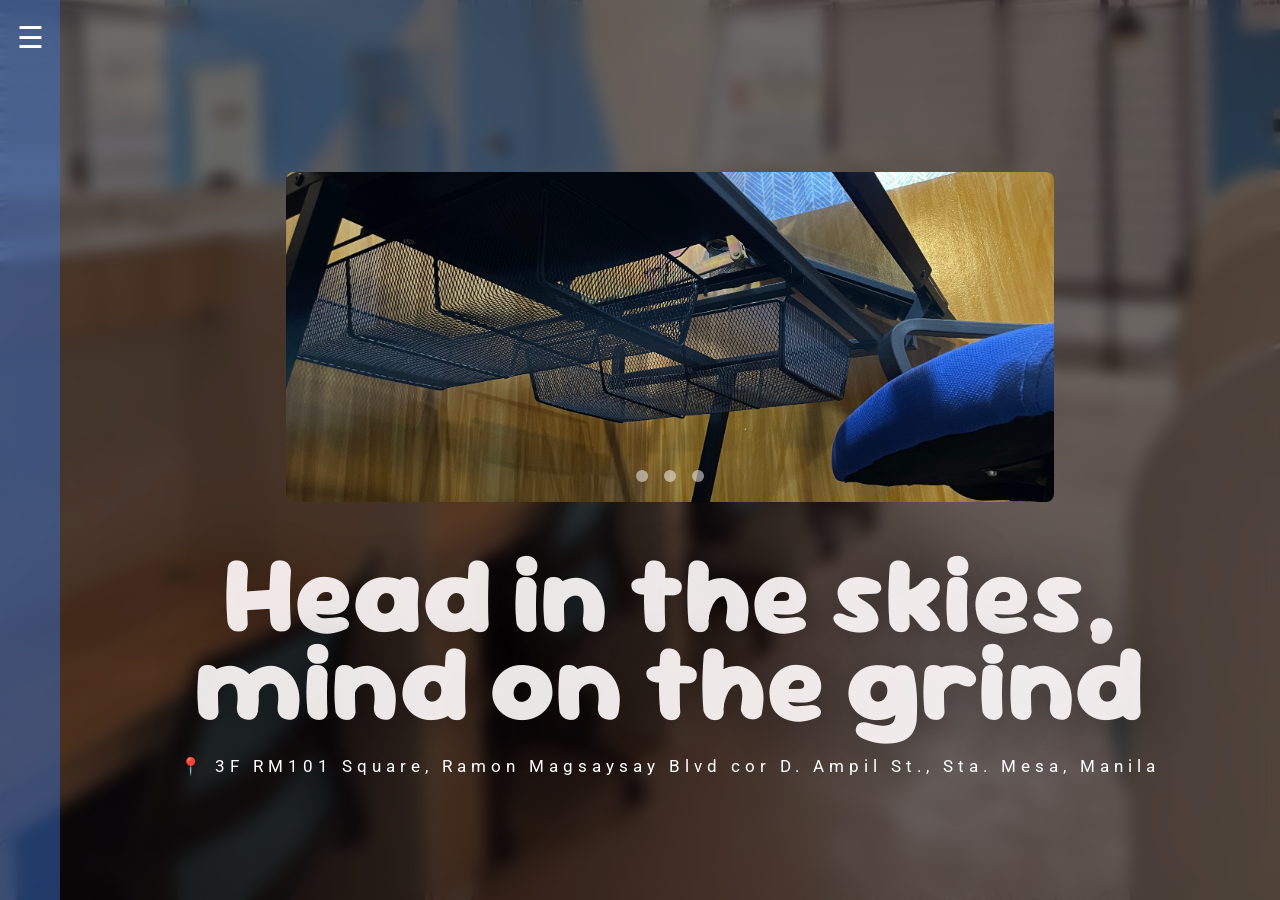
==== index.html @ 89cd2a07 "homepage update 1.0.1" ====
<!DOCTYPE html>
<html lang="en">
<head>
    <meta name="viewport" content="width=device-width, initial-scale=1.0">
    <meta charset="UTF-8">
    <title>Skydy Study Hub</title>
    <link rel="stylesheet" href="style.css">
    <link rel="icon" type="image/png" href="images/logo.png">
    <style>
        @import url('https://fonts.googleapis.com/css2?family=Cherry+Bomb+One&family=Google+Sans+Flex:opsz,wght@6..144,1..1000&family=Modak&family=Roboto:ital,wght@0,100..900;1,100..900&family=Sour+Gummy:ital,wght@0,100..900;1,100..900&display=swap');
        .container{
            display: flex;
            height: 100vh;
            backdrop-filter: blur(8px); 
            -webkit-backdrop-filter: blur(8px);
            background-color: rgba(15, 9, 9, 0.601);
        }
    </style>
</head>

<body>
    <div id="bg-slider"></div>
    <div id="loading-screen">
            <img src="images/logo.png" alt="Skydy Logo" class="loader-logo">
    </div>
    <script>
        setTimeout(() => {
            const loader = document.getElementById('loading-screen');
            if (loader) {
                loader.style.opacity = '0';
                setTimeout(() => loader.style.display = 'none', 600); 
            }
        }, 2000);
    </script>

    <div id="bg-slider"></div>
    <div class="container">
        <nav class="sidebar collapsed">
            <div class="menu-icon">☰</div>
            <ul class="nav-links">
                <li>
                    <div class="curve-top"></div>
                    <a href="index.html">Home</a>
                    <div class="curve-bottom"></div>
                </li>
                <li>
                    <div class="curve-top"></div>
                    <a href="book.html">Spaces &amp; Rates</a>
                    <div class="curve-bottom"></div>
                </li>
                <li>
                    <div class="curve-top"></div>
                    <a href="contact.html">Contact Us</a>
                    <div class="curve-bottom"></div>
                </li>
            </ul>
            <div class="logo-container">
                <a href="index.html">
                    <img src="images/logo.png" alt="Skydy Logo" class="footer-logo">
                </a>
            </div>
        </nav>
        <div class="home-content-stack">
            <section class="slider-container">
                <div class="slider-wrapper">
                    <div class="slider">
                        <img id="feature1" src="images/DDStorage.jpeg" alt="display-cb1"/>
                        <img id="feature2" src="images/CB2.jpeg" alt="display-cb1"/>
                        <img id="feature3" src="images/DDCloseUp.jpeg" alt="display-cb1"/>
                    </div>
                    <div class="slider-nav">
                        <a href="#feature1"></a>
                        <a href="#feature2"></a>
                        <a href="#feature3"></a>
                    </div>
                </div>
            </section>
            <div class="hero-section">
                <div class="text-group">
                    <p class="tagline">Head in the skies,<br>mind on the grind</p>
                    <p class="location">📍 3F RM101 Square, Ramon Magsaysay Blvd cor D. Ampil St., Sta. Mesa, Manila</p>
                </div>
            </div>
        </div>
    </div>

    <script>
        const menuIcon = document.querySelector('.menu-icon');
        const sidebar = document.querySelector('.sidebar');
        const navLinks = document.querySelector('.nav-links');
        const logoContainer = document.querySelector('.logo-container');

        menuIcon.addEventListener('click', () => {
            sidebar.classList.toggle('collapsed');
        });

        const bgImages = [
        'url("images/wp.jpg")',
        'url("images/wp1.jpg")', 
        'url("images/wp2.jpg")',
        'url("images/wp3.jpg")', 
        'url("images/wp4.jpg")', 
    ];
    
        const slider = document.getElementById('bg-slider');
        let currentImageIndex = 0;

        slider.style.backgroundImage = bgImages[0];

        setInterval(() => {
            slider.style.opacity = 0;

            setTimeout(() => {
                currentImageIndex = (currentImageIndex + 1) % bgImages.length; 
                slider.style.backgroundImage = bgImages[currentImageIndex];
                slider.style.opacity = 1; 
            }, 1000); 
        }, 6000);

        /* =========================================
           CAROUSEL AUTO-SLIDER ENGINE
        ========================================= */
        const carousel = document.querySelector('.slider');
        const slides = document.querySelectorAll('.slider img');
        let currentSlideIndex = 0;
        let autoSlideTimer;

        function startAutoSlide() {
            autoSlideTimer = setInterval(() => {
                currentSlideIndex++;
                
                // If we reach the end, loop back to the first image
                if (currentSlideIndex >= slides.length) {
                    currentSlideIndex = 0; 
                }
                
                // Because you have 'scroll-behavior: smooth' in your CSS, 
                // this JavaScript command will make it glide beautifully!
                carousel.scrollLeft = slides[currentSlideIndex].offsetLeft;
                
            }, 3500); // Changes image every 3.5 seconds
        }

        // Start the engine!
        startAutoSlide();

        // PREMIUM FEATURE: Pause the slider if the user hovers over it
        const carouselContainer = document.querySelector('.slider-wrapper');
        carouselContainer.addEventListener('mouseenter', () => clearInterval(autoSlideTimer));
        carouselContainer.addEventListener('mouseleave', startAutoSlide);
        
        // Pause if they touch/hold it on a mobile screen
        carouselContainer.addEventListener('touchstart', () => clearInterval(autoSlideTimer));
        carouselContainer.addEventListener('touchend', startAutoSlide);
    </script>
</body>
</html>
---- style.css ----
#loading-screen {
    position: fixed;
    top: 0;
    left: 0;
    width: 100%;
    height: 100%;
    background-color: #11111161; /* Matches your dark body background */
    z-index: 99999; /* Guarantees it is on top of absolutely everything */
    display: flex;
    justify-content: center;
    align-items: center;
    transition: opacity 0.2s ease; /* Makes it fade out smoothly */
}

.element {
  animation-name: bounceAnimation;
  animation-duration: 0.9s;
  animation-timing-function: ease;
  animation-iteration-count: infinite;
  animation-direction: normal;
  animation-fill-mode: none;
}

.loader-logo {
    width: 120px;
    animation: bounceAnimation 0.9s ease infinite; 
}

@keyframes bounceAnimation {
  0%, 100% { transform: translateY(0); }
  50% { transform: translateY(-30px); }
}

/* This class gets added by JavaScript to hide the screen */
.fade-out-loader {
    opacity: 0;
    pointer-events: none; /* Stops the invisible box from blocking clicks */
}

html, body {
    margin: 0;
    padding: 0;
    width: 100%;
    height: 100%;
    overflow: hidden;
}

body {
    background-color: #111;
}

* { margin: 0; padding: 0; box-sizing: border-box; }

#bg-slider {
    position: absolute;
    top: 0; left: 0;
    width: 100%; height: 100%;
    z-index: -1; 
    background-size: cover;
    background-position: center;
    transition: opacity 1s ease-in-out; 
}

/* .container {
    display: flex;
    justify-content: center;
    align-items: center;
    gap: 40px;
    width: 100%;
    height: 100vh;
    backdrop-filter: blur(8px); 
    -webkit-backdrop-filter: blur(8px);
    animation: smoothLoad 0.4s;
} */

 .container {
    display: flex;
    height: 100vh;
    backdrop-filter: blur(8px);
    -webkit-backdrop-filter: blur(8px);
    animation: smoothLoad 0.4s;
    overflow: hidden;
} 

.sidebar {
    font-family: "Google Sans Flex";
    width: 200px;
    background-color: #3b71cab3;
    color: white;
    padding: 20px 0;
    display: flex;
    flex-direction: column;
    justify-content: space-between;
    position: relative;
    z-index: 10;
    transition: all 0.3s ease;
    overflow-x: hidden; 
    white-space: nowrap; 
    flex-shrink: 0; 
}

.menu-icon {
    font-size: 30px;
    padding: 0 20px;
    cursor: pointer;
    color: white;
    margin-bottom: 10px;
    width: 60px;         
    text-align: center;  
    padding: 0;          
    flex-shrink: 0;
}

.nav-links {
    list-style: none;
    padding: 10px 0;
    flex: 1;
    display: flex;
    flex-direction: column;
    justify-content: flex-start;
    padding-top: 15vh;
    transition: opacity 0.3s ease;
  }

.nav-links li {
    position: relative;
    padding: 4px 0;
}

.nav-links li a {
    display: flex;
    align-items: center;
    padding: 13px 20px;
    color: white;
    text-decoration: none;
    font-weight: bold;
    font-size: 15px;
    border-radius: 40px 0 0 40px;
    margin-left: 0;
    position: relative;
    z-index: 1;
    transition: all 0.3s ease;
    width: 200px;         
    box-sizing: border-box;
    display: flex;
    flex-direction: column;
    justify-content: center;
}

.nav-links li a:hover {
    background-color: white;
    margin-left: 15px;
    color: #3b71ca;
}

.nav-links li a::before {
    content: '';
    position: absolute;
    inset: 0;
    border-radius: 40px 0 0 40px;
    background-color: transparent;
    z-index: -1;
    transform: scaleX(0);
    transform-origin: right;
    transition: transform 0.3s ease;
}

.nav-links li a:hover::before {
    transform: scaleX(1);
}

.nav-links li a:hover ~ .curve-top,
.nav-links li:hover .curve-top {
    opacity: 1;
}

.curve-top,
.curve-bottom {
    position: absolute;
    right: 0;
    width: 30px;
    height: 30px;
    background-color: transparent;
    pointer-events: none;
    z-index: 2;
    opacity: 0;
    transition: opacity 0.3s ease;
}

.curve-top {
    top: -30px;
    border-radius: 0 0 25px 0;
    box-shadow: transparent;
}

.curve-bottom {
    bottom: -30px;
    border-radius: 0 25px 0 0;
    box-shadow: transparent;
}

.nav-links li:hover .curve-top,
.nav-links li:hover .curve-bottom {
    opacity: 1;
}

.logo-container {
    text-align: center;
    z-index: 3;
}

.footer-logo {
    width: 80px;
    margin: 20px auto;
    display: flex;
    cursor: pointer;
}

.main-content::-webkit-scrollbar {
    display: none;
}

.modal-box::-webkit-scrollbar{
    display: none;
}

.book-now-card::-webkit-scrollbar{
    display: none;
}

.home-content-stack::-webkit-scrollbar{
    display: none;
}


.main-content {
    flex: 1;
    padding: 30px;
    display: flex;
    /* align-items: center; */
    flex-wrap: wrap;
    justify-content: center;
    align-content: flex-start; 
    padding: 150px 40px 60px 40px;
    gap: 60px;
    background: transparent;
    position: relative;
    height: 100vh;           
    overflow-y: auto; 
    overflow-x: hidden;
    scrollbar-width: none;
    flex-shrink: 0;
}

/* SPACES & WORKSPACES */

.focus-pod-card,
.power-bar-card,
.design-dock-card,
.think-spot-card,
.collab-nook-card,
.flow-row-card,
.sky-pod-card,
.sky-circle-card {
    width: 450px;           
    height: 280px;      
    min-width: 500px;     
    background-color: #fffffbe7;
    border-radius: 30px;
    overflow: hidden;
    border: none;
    transition: all 0.3s ease;
    position: relative;
    box-shadow: 0 10px 30px rgba(0, 0, 0, 0.3); 
}

.focus-pod-card:hover,
.power-bar-card:hover,
.design-dock-card:hover,
.think-spot-card:hover,
.collab-nook-card:hover,
.flow-row-card:hover,
.sky-pod-card:hover,
.sky-circle-card:hover {
    transform: translateY(-5px);
    box-shadow: 0 15px 40px rgba(0, 0, 0, 0.5);
    cursor: pointer;
}

.table-image {
    position: absolute;
    top: 5%;
    left: 10px;          /* Pushes it slightly off the left wall */
    width: 45%;          /* Tells the image to strictly take up the left half of the card */
    height: 90%;         /* Keeps it safely inside the top and bottom edges */
    object-fit: contain; /* THE MAGIC FIX: Keeps proportions perfect without squishing! */
    transition: transform 0.4s ease;
    animation: imageFadeIn 1s ease-out forwards;
}

@keyframes imageFadeIn {
    0% { 
        opacity: 0; 
        transform: translateX(0); /* Starts slightly invisible and to the left */
    }
    100% { 
        opacity: 1; 
        transform: translateX(0);     /* Glides smoothly into its final spot */
    }
}

.booking-spaces-title{
    position: absolute;
    top: 20%;
    left: 52%;
    font-family: "Google Sans Flex";
    font-size: 30px;
    font-weight: 650;
    word-spacing: 0px; 
    letter-spacing: -0.5px;
    color: rgb(8, 6, 4);
    text-shadow: 2px 4px 45px rgba(0, 0, 0, 0.282);
}

.booking-space-price {
    position: absolute;
    top: 33%;
    left: 59%;
    font-family: "Google Sans Flex";
    font-size: 30px;
    font-weight: 500;
    word-spacing: 1px; 
    letter-spacing: 2px;
    color: rgb(8, 6, 4);
    text-shadow: 2px 4px 45px rgba(0, 0, 0, 0.282);
}

.collabnook-booking-spaces-title{
    position: absolute;
    top: 20%;
    left: 51%;
    font-family: "Google Sans Flex";
    font-size: 30px;
    font-weight: 650;
    word-spacing: 0px; 
    letter-spacing: -0.5px;
    color: rgb(8, 6, 4);
    text-shadow: 2px 4px 45px rgba(0, 0, 0, 0.282);   
}

.focuspod-booking-spaces-title{
    position: absolute;
    top: 20%;
    left: 54.5%;
    font-family: "Google Sans Flex";
    font-size: 30px;
    font-weight: 650;
    word-spacing: 0px; 
    letter-spacing: -0.5px;
    color: rgb(8, 6, 4);
    text-shadow: 2px 4px 45px rgba(0, 0, 0, 0.282);
}

.powerbar-booking-spaces-title{
    position: absolute;
    top: 20%;
    left: 54.5%;
    font-family: "Google Sans Flex";
    font-size: 30px;
    font-weight: 650;
    word-spacing: 0px; 
    letter-spacing: -0.5px;
    color: rgb(8, 6, 4);
    text-shadow: 2px 4px 45px rgba(0, 0, 0, 0.282);
}

.thinkspot-booking-spaces-title{
    position: absolute;
    top: 20%;
    left: 54.5%;
    font-family: "Google Sans Flex";
    font-size: 30px;
    font-weight: 650;
    word-spacing: 0px; 
    letter-spacing: -0.5px;
    color: rgb(8, 6, 4);
    text-shadow: 2px 4px 45px rgba(0, 0, 0, 0.282);
}

.flowrow-booking-spaces-title{
    position: absolute;
    top: 20%;
    left: 55%;
    font-family: "Google Sans Flex";
    font-size: 30px;
    font-weight: 650;
    word-spacing: 0px; 
    letter-spacing: -0.5px;
    color: rgb(8, 6, 4);
    text-shadow: 2px 4px 45px rgba(0, 0, 0, 0.282);  
}

.skycircle-booking-spaces-title{
    position: absolute;
    top: 20%;
    left: 56%;
    font-family: "Google Sans Flex";
    font-size: 30px;
    font-weight: 650;
    word-spacing: 0px; 
    letter-spacing: -0.5px;
    color: rgb(8, 6, 4);
    text-shadow: 2px 4px 45px rgba(0, 0, 0, 0.282);
}

.skypod-booking-spaces-title{
    position: absolute;
    top: 20%;
    left: 60%;
    font-family: "Google Sans Flex";
    font-size: 30px;
    font-weight: 650;
    word-spacing: 0px; 
    letter-spacing: -0.5px;
    color: rgb(8, 6, 4);
    text-shadow: 2px 4px 45px rgba(0, 0, 0, 0.282);

}

.book-now-card{   
    width: 45%;           
    height: 50px; 
    top: 55%;  
    left: 49%;   
    background-color: #5586dbc2;
    border-radius: 20px;
    overflow: hidden;
    border: none;
    transition: all 0.3s ease;
    position: absolute;
    box-shadow: 0 10px 30px rgba(0, 0, 0, 0.078); 
    cursor: pointer;
}

.book-now-text{
    position: absolute;
    font-family: "Google Sans Flex";
    top: 31%;
    left: 34%;
    font-weight: 650;
    color: #0c1018c2;
}

.book-now-card:hover{
    background-color: #253e68;
}

.book-now-card:hover .book-now-text {
    color: #b3ccf6; 
}

.info-card-book-now {
    width: 200px;
    max-width: 100%;
    height: 55px; 
    margin-top: 30px; 
    background-color: #5586dbc2;
    border-radius: 20px;
    box-shadow: 0 10px 30px rgba(0, 0, 0, 0.098); 
    cursor: pointer;
    transition: all 0.2s ease;
    display: flex;
    justify-content: center;
    align-items: center;
}

.info-card-book-now-text{
    font-family: "Google Sans Flex";
    top: 35%;
    left: 30%;
    font-weight: 600;   
    color: #ddd;
    margin: 0;
}

.info-card-book-now:hover {
    background-color: #f9eb85;
}

.info-card-book-now:hover p,
.info-card-book-now:hover a,
.info-card-book-now:hover .book-now-text {
    color: rgb(8, 6, 4);
    transition: 12ms ease-in-out;
}

.learn-more-text{
    position: absolute;
    font-family: "roboto";
    top: 77%;
    left: 65.5%;
    font-size: 14px;
    font-weight: 500;
    color: #4d4d4d;
}


.header {
    font-family: "Roboto", sans-serif;
    background-color: #3b71ca;
    color: white;
    text-align: center;
    padding: 12px;
    font-weight: bold;
    font-size: 16px;
    flex-shrink: 0;
}

.map-container {
    position: relative;
    flex: 1;
    padding: 20px;
    overflow: hidden;
}

/* Collapsed state */
.sidebar.collapsed {
    width: 60px;
    background-color: rgba(59, 113, 202, 0.50);
}

.sidebar.collapsed .nav-links {
    opacity: 0;
    pointer-events: none;
}

.sidebar.collapsed .logo-container {
    opacity: 0;
    pointer-events: none;
}

/* Smooth transition for everything */
.sidebar {
    transition: width 0.3s ease;
}

.nav-links {
    transition: opacity 0.05s ease;
}

.logo-container {
    transition: opacity 0.3s ease;
}

.hero-section {
    width: 100%;
    padding-top: 3rem;       /* Adds just a tiny bit of breathing room */
    display: flex;
    flex-direction: column;
    justify-content: flex-start;
    align-items: center;    
}

.text-group {
    text-align: center; 
}

.tagline {
    font-family: "Sour Gummy";
    font-size: 110px;
    font-weight: 1000;
    word-spacing: -12px; 
    letter-spacing: 1.5px;
    color: rgba(255, 250, 250, 0.922);
    line-height: 0.8;
    text-align: center;
    text-shadow: 2px 4px 45px rgba(0,0,0,0.4);
    /* transition: all 0.3s ease; */
}

.location {
    font-family: "Roboto";
    font-size: 17px;
    letter-spacing: 5px;
    word-spacing: normal; 
    color: white;
    font-weight: normal;
    font-variant: normal;
    margin-top: 30px; 
    /* transition: all 0.3s ease; */
}

.modal-overlay {
    position: fixed;
    top: 0; left: 0;
    width: 100%; height: 100%;
    background-color: rgba(0, 0, 0, 0.6);
    backdrop-filter: blur(5px);
    z-index: 999;
    display: none; 
    justify-content: center;
    align-items: center;
}

.modal-box {
    background-color: #fffffbf4;
    width: 80%;
    max-width: 1000px;
    height: 90%;
    border-radius: 20px;
    padding: 40px;
    position: relative;
    box-shadow: 0 20px 50px rgba(0,0,0,0.5);
    max-height: 80vh;
    overflow-y: auto;
}

.close-btn {
    position: absolute;
    top: 20px; right: 30px;
    font-size: 30px;
    font-weight: bold ;
    cursor: pointer;
}

.close-btn:hover { color: #e22232; }

.modal-content-group {
    margin-top: 40%; 
}

#modal-title {
    font-family: 'Google Sans Flex'; /* Your custom font! */
    font-size: 45px;
    color: #111;
    margin-bottom: 1px;
    letter-spacing: 1px;
}

#modal-price {
    font-family: 'Roboto', sans-serif;
    font-size: 24px;
    font-weight: bold;
    color: #3b71ca; /* Skydy Blue */
    margin-bottom: 20px;
}

.modal-divider {
    border: 0;
    border-top: 2px solid #ddd;
    margin-bottom: 20px;
}

#modal-desc {
    font-family: 'Roboto', sans-serif;
    font-size: 16px;
    color: #444;
    line-height: 1.6; /* Makes paragraphs easier to read */
}

#modal-desc ul {
    margin-top: 10px;
    margin-bottom: 15px;
    padding-left: 20px; /* Pushes the bullets inward */
}

#modal-desc li {
    margin-bottom: 8px; /* Spaces out the list items */
}

.bg-contact-container{
    width: 100%;           
    height: 100%; 
    top: 40%; 
    background: #ccccccbe;
    /* transition: all 0.1s ease; */
    position: absolute;
    
}
.main-contact-container{
    flex-shrink: 0; 
    position: relative;
    width: calc(300vh - 40vh); 
    padding: 150vh 40px 60px 40px;         
    height: 100%;      
    max-width: 80%;     
    background-color: #fffef5;
    border-radius: 30px;
    overflow: hidden;
    border: none;
    transition: all 0.3s ease;
    box-shadow: 0 10px 30px rgba(0, 0, 0, 0.3); 
}

.contact-us-text{
    font-family: "Google Sans Flex";
    color: white;
    font-size: 40px;
    position: absolute;
    top: 8%;
    text-align: center;
}

.gmaps{
    position: absolute;
    top: 6%;
    left: 6%;
}

#contact-location-text{
    font-family: "Google Sans Flex";
    font-size: 20px;
    position: absolute;
    top: 19%;
    left:50%;
}

#find-us-text{
    font-family: "Google Sans Flex";
    font-size: 35px;
    font-weight: 500;
    position: absolute;
    top: 14%;
    left:50%; 
}

/* .contact-divider{
    border: 0;
    border-top: 2px solid #0000005b;
    margin-bottom: 10px;    
} */

#back-arrow {
    position: absolute; /* Takes the arrow out of the layout flow */
    top: 27px;
    right: 30px;
    width: 55px;
    height: auto;     
    transition: transform 0.2s ease;
    z-index: 100; /* Keeps it clickable above everything */
}

#back-arrow:hover{
    cursor: pointer;
    transform: translateY(-5px);
}

.booking-calendar {
    /* Notice there is NO position: absolute, top, or left here! */
    width: 450px;
    max-width: 100%; 
    height: 520px;
    background: #f1eee5;
    padding: 20px;
    border-radius: 15px;
    box-shadow: 0 5px 15px rgba(0,0,0,0.1);
    font-family: "Google Sans Flex";
    position: relative; /* Safe to use relative! */
}

.calendar-header {
    display: flex;
    justify-content: space-between;
    align-items: center;
    margin-bottom: 20px;
}

.calendar-header h2 { margin: 2px; font-size: 20px; color: #253e68; }
.calendar-header button { border: none; background: none; font-size: 20px; cursor: pointer; }

.calendar-grid {
    display: grid;
    grid-template-columns: repeat(7, 1fr); /* Creates 7 equal columns */
    gap: 5px;
    text-align: center;
}

.day-name { font-weight: bold; color: #666; font-size: 14px; margin-bottom: 10px; }

.calendar-days {
    display: contents;
}

.calendar-day {
    padding: 10px;
    border-radius: 5px;
    cursor: pointer;
    transition: all 0.2s ease;
}

.calendar-day:hover { background-color: #f9eb85; }

.calendar-day.selected {
    background-color: #3b71ca;
    color: white;
    font-weight: bold;
}

.booking-wrapper {
    display: flex;
    justify-content: center; /* This centers the calendar and map horizontally */
    align-items: center;     /* This centers them vertically */
    width: 100%;
    height: 100%;            /* Takes up the full height of the container */
    gap: 40px;               
    padding: 20px;
    box-sizing: border-box;
}

/* FLOOR MAP */

.floor-plan-container {
    /* Notice there is NO position: absolute, top, or left here! */
    width: 700px;
    max-width: 100%;
    height: 550px;
    background: #f1eee5;
    border-radius: 15px;
    box-shadow: 0 5px 15px rgba(0,0,0,0.1);
    font-family: "Google Sans Flex";
    overflow: hidden;
    display: flex;
    flex-direction: column;
    position: relative; /* Safe to use relative! */
}

.floor-plan-header {
    background-color: #f1eee5; 
    color: #253e68;
    text-align: center;
    padding: 15px;
    font-weight: bold;
    font-size: 20px;
    font-family: "Google Sans Flex";
}

.floor-plan-map {
    position: relative; /* Allows us to place seats exactly where we want them */
    width: 100%;
    height: 600px; /* Adjust if you need a taller map */
    background-color: #f1eee5; 
    padding: 20px;
    box-sizing: border-box;
}

.seat {
    position: absolute;
    background-color: #eab308; 
    border: 2px solid #a16207; 
    transition: all 0.2ms ease;
    
    display: flex;
    justify-content: center;
    align-items: center;
    font-size: 11px;
    font-weight: bold;
    color: #4a3304; 
}

.pantry{
    width: 60px;
    height: 80px;
}

.cr{
    width: 155px;
    height: 80px;    
}

/* ROOMS */

.sky-line-room{
    width: 170px;
    height: 80px;
    border-radius: 12px;     
}

/* SEATS */
.focus-pod-seat {
    width: 35px;
    height: 35px;
    border-radius: 12px; 
}

.sky-pod-seat{
    width: 45px;
    height: 45px;
    border-radius: 12px; 
}

.think-spot-seat {
    width: 40px;
    height: 40px;
    border-radius: 50%; 
}

/* .power-bar-seat{

} */

/* Seat Interaction States */
/* .seat:hover:not(.unavailable) {
    transform: scale(1.1); 
    box-shadow: 0 4px 8px rgba(0,0,0,0.2);
} */

.design-dock-seat{
    width: 55px;
    height: 40px;
    border-radius: 12%;   
}

.flow-row-seat{
    width: 30px;
    height: 38px;
    border-radius: 12%;      
}

.seat.unavailable {
    background-color: #d1d5db; /* Grayed out */
    border-color: #9ca3af;
    cursor: not-allowed;
}


.slider-container {
    width: 100%;
    /* The first number is Top/Bottom padding, the second is Left/Right padding */
    padding: 3rem 2rem 0 2rem; /* The "3rem" adds a nice cushion to the top! */
    display: flex;
    justify-content: center;
}

.slider-wrapper {
    position: relative;
    width: 100%;
    max-width: 48rem;
    margin: 0 auto;
}

.slider {
    display: flex;
    aspect-ratio: 21/9;
    overflow-x: auto;
    scroll-snap-type: x mandatory;
    scroll-behavior: smooth;
    border-radius: 8px;
    scrollbar-width: none; 
}
.slider::-webkit-scrollbar {
    display: none; 
}

.slider img {
    flex: 0 0 100%; 
    width: 100%;
    height: 100%;
    scroll-snap-align: start;
    object-fit: cover;
}

.slider-nav {
    display: flex;
    column-gap: 1rem;
    position: absolute;
    bottom: 1.25rem;
    left: 50%;
    transform: translateX(-50%);
    z-index: 10;
}

.slider-nav a {
    width: 0.75rem; /* Made the dots slightly larger so they are easier to click */
    height: 0.75rem;
    border-radius: 50%;
    background-color: #fff;
    
    /* 4. FIX: Removed the "rem" from opacity */
    opacity: 0.5; 
    transition: opacity ease 250ms;
}

.slider-nav a:hover {
    opacity: 1;
}

.home-content-stack {
    flex: 1;                 /* Takes up the remaining space next to the sidebar */
    display: flex;
    flex-direction: column;  /* FORCES the vertical stack! */
    justify-content: center;
    align-items: center;
    width: 100%;
    height: 100vh;
    overflow-y: auto;        /* Allows scrolling if the screen is small */
}

@keyframes popIn {
    0% { transform: scale(0.9); opacity: 0; }
    100% { transform: scale(1); opacity: 1; }
}

@keyframes smoothLoad {
    0% {
        opacity: 0;
        transform: scale(0.98) translateY(0px) 10ms ease;
    }
    100% {
        opacity: 1;
        transform: scale(1) translateY(0) 10ms ease;
    }
}

/* --- DESKTOP PRICES --- */
.skypod-booking-spaces-price {
    position: absolute;
    font-family: "Google Sans Flex";
    font-size: 30px;
    font-weight: 500;
    word-spacing: 1px; 
    letter-spacing: 2px;
    color: rgb(8, 6, 4);
    text-shadow: 2px 4px 45px rgba(0, 0, 0, 0.282);
    top: 33%;             /* Desktop height */
    left: 59%;            /* Desktop horizontal position */
}

.skycircle-booking-spaces-price {
    position: absolute;
    font-family: "Google Sans Flex";
    font-size: 30px;
    font-weight: 500;
    word-spacing: 1px; 
    letter-spacing: 2px;
    color: rgb(8, 6, 4);
    text-shadow: 2px 4px 45px rgba(0, 0, 0, 0.282);
    top: 33%;             /* Desktop height */
    left: 57%;            /* Desktop horizontal position */
}

.designdock-booking-spaces-title{
    position: absolute;
    top: 20%;
    left: 53%;
    font-family: "Google Sans Flex";
    font-size: 30px;
    font-weight: 650;
    word-spacing: 0px; 
    letter-spacing: -0.5px;
    color: rgb(8, 6, 4);
    text-shadow: 2px 4px 45px rgba(0, 0, 0, 0.282);
}

/* TABLETS (Screens smaller than 1024px) */
@media (max-width: 1024px) {
    .tagline {
        font-size: 80px;  /* Shrink the massive text */
        word-spacing: 0px; 
    }
    .location {
        font-size: 14px;
        letter-spacing: 3px;
        padding: 0 20px;
    }
}

/* MOBILE PHONES (Screens smaller than 768px) */
@media (max-width: 768px) {
    /* 1. Stack the entire website top-to-bottom */
    .container {
        flex-direction: column;
    }

    /* 2. Turn the sidebar into a Top Navigation Bar */
    .sidebar {
        width: 100% !important; /* Force it to stretch across the top */
        height: auto; 
        position: relative; /* Sit normally at the very top of the page */
        padding: 10px 0;
        z-index: 999; /* Keep it above your space cards */
    }

    /* 3. When collapsed, shrink to just the hamburger menu height */
    .sidebar.collapsed {
        height: 60px; 
        width: 100% !important;
        overflow: hidden; /* This is what hides the links! */

    }

    /* 4. Move the Hamburger Icon to the right side of the screen */
    .menu-icon {
        width: 100%;
        text-align: right; 
        padding-right: 30px;
        margin-bottom:5px;
        margin-top: 5px;
    }

    /* 5. Center the links nicely for a dropdown menu */
    .nav-links {
        padding-top: 10px;
        align-items: center; /* Centers the buttons */
    }

    .nav-links li a {
        width: 90%;
        border-radius: 10px; /* Removes the side-tab curves */
        align-items: center; /* Centers the text inside the button */
    }

    .nav-links li a:hover {
        margin-left: 0; /* Stops the button from shifting sideways when tapped */
    }

    /* Hide the fancy side-curve decorations on mobile */
    .curve-top, .curve-bottom {
        display: none; 
    }

    /* 6. Center the main text/content safely below the new top bar */
    .hero-section {
        width: 100%;
        padding-top: 3rem;       /* Adds just a tiny bit of breathing room */
        display: flex;
        flex-direction: column;
        justify-content: flex-start;
        align-items: center;    
    }
    /* 1. Fix the main background area padding for mobile */
    .main-content {
        padding: 100px 15px 40px 15px; /* Shrinks the massive desktop padding */
        gap: 20px; /* Reduces the huge gap between cards */
    }

    /* 1. Scale the text dynamically and lock it to two lines */
    .tagline {
        font-size: 10vw;     /* Dynamically shrinks based on screen width! */
        white-space: nowrap; /* FORBIDS the browser from adding extra line breaks */
        line-height: 1.1; 
        text-shadow: 2px 2px 20px rgba(0,0,0,0.8); 
    }
    
    /* 2. Shrink the location text so it fits neatly below */
    .location {
        font-size: 3vw;      /* Dynamically shrinks */
        letter-spacing: 1px;
        margin-top: 20px;
        line-height: 1.5;
        padding: 0 10px;
    }

    /* 2. Allow the cards to shrink and fit the phone screen */
    .focus-pod-card,
    .power-bar-card,
    .design-dock-card,
    .think-spot-card,
    .collab-nook-card,
    .flow-row-card,
    .sky-pod-card,
    .sky-circle-card {
        width: 100%;       /* Tells the card to fill the available space */
        min-width: 0;      /* THE MAGIC FIX: Overrides the 500px lock! */
        max-width: 400px;  /* Keeps them looking nice if the phone is turned sideways */
        margin: 0 auto;    /* Centers the card perfectly */
    }

    /* 1. Stop the 'X' button from shrinking on mobile */
    .close-btn {
        font-size: 40px !important; /* Forces it to stay large and tappable */
        top: 10px;
        right: 20px;
    }

    /* 2. Give the modal a bit more breathing room on small screens */
    .modal-box {
        width: 90%; 
        padding: 25px; 
    }

    /* 3. Reserve the top half of the modal for your future images */
    .modal-content-group {
        margin-top: 250px; /* Use a strict pixel size instead of percentages! */
    }
    
    /* Optional: Scale the modal title down slightly so it doesn't wrap awkwardly */
    #modal-title {
        font-size: 35px;
    }
    
    /* 1. Group ALL title classes together to shrink them at once */
    .booking-spaces-title,
    .focuspod-booking-spaces-title,
    .powerbar-booking-spaces-title,
    .thinkspot-booking-spaces-title,
    .flowrow-booking-spaces-title,
    .skycircle-booking-spaces-title {
        font-size: 22px;       /* Shrink the title font */
        line-height: 1.1;      /* Keeps the two lines closer together */
        top: 30%;              /* Nudges the title up slightly */
        left: 56%;             /* Aligns it neatly next to the desk image */
    }

    /* 2. Shrink the price and push it safely below the title */
    .booking-space-price {
        font-size: 18px;       
        top: 38%;              /* Pushes it down so the title has room to breathe */
        left: 62%;             
    }

    /* 3. Align the buttons and read more text to match */
    .book-now-card {
        left: 48%;
        width: 45%;
    }

    .book-now-text {
        font-family: "Google Sans Flex";
        top: 31%;
        left: 30%;
        font-weight: 650;
        color: #0c1018c2;
    }   

    .collabnook-booking-spaces-title{
        position: absolute;
        top: 30%;         
        left: 53%; 
        font-family: "Google Sans Flex";
        font-size: 22px;
        font-weight: 650;
        word-spacing: 0px; 
        letter-spacing: -0.5px;
        color: rgb(8, 6, 4);
        text-shadow: 2px 4px 45px rgba(0, 0, 0, 0.282); 
        line-height: 1.1;  
    }

    .designdock-booking-spaces-title{
        position: absolute;
        top: 30%;         
        left: 53%; 
        font-family: "Google Sans Flex";
        font-size: 22px;
        font-weight: 650;
        word-spacing: 0px; 
        letter-spacing: -0.5px;
        color: rgb(8, 6, 4);
        text-shadow: 2px 4px 45px rgba(0, 0, 0, 0.282); 
        line-height: 1.1;     
    }

    .skypod-booking-spaces-title{
        position: absolute;
        top: 30%;         
        left: 59%; 
        font-family: "Google Sans Flex";
        font-size: 22px;
        font-weight: 650;
        word-spacing: 0px; 
        letter-spacing: -0.5px;
        color: rgb(8, 6, 4);
        text-shadow: 2px 4px 45px rgba(0, 0, 0, 0.282); 
        line-height: 1.1;   
    }

    .skycircle-booking-spaces-title{
        position: absolute;
        top: 30%;         
        left: 56%; 
        font-family: "Google Sans Flex";
        font-size: 22px;
        font-weight: 650;
        word-spacing: 0px; 
        letter-spacing: -0.5px;
        color: rgb(8, 6, 4);
        text-shadow: 2px 4px 45px rgba(0, 0, 0, 0.282); 
        line-height: 1.1;     
    }

    .skypod-booking-spaces-price {
        font-size: 18px;       
        top: 38%;             
        left: 59%; 
    }

    .skycircle-booking-spaces-price {
        font-size: 18px;       
        top: 38%;             
        left: 59%; 
    }

    
    .learn-more-text {
        left: 62.5%;
    }

    .booking-wrapper {
        flex-direction: column !important; /* The !important tag FORCES them to stack */
        justify-content: flex-start !important; 
        height: auto !important;                
        padding-top: 100px !important;     /* Keeps it below the back arrow */
        padding-bottom: 50px;
        gap: 20px;                         /* Brings the map a little closer to the calendar */
    }

    .container {
        overflow-y: auto !important; 
    }

    .booking-calendar,
    .floor-plan-container {
        width: 100% !important;
        max-width: 450px !important;
        margin: 0 auto !important; 
    }

    #back-arrow {
        top: 20px;
        right: 30px;
        z-index: 1000;      /* Guarantees it is on top of everything */
        position: fixed;    /* THE MAGIC TRICK: Keeps it in the corner even when you scroll down to the map! */
    }

    /* 1. Remove the fixed height to unlock the container */
    .floor-plan-container {
        height: auto !important;
    }

    /* 2. Force the map to keep its wide Desktop proportions */
    .floor-plan-map {
        height: auto !important;
        aspect-ratio: 7 / 6 !important; /* Locks it to the exact desktop rectangle shape */
        padding: 10px !important;       /* Slightly smaller padding for mobile */
    }

    /* 3. Magically shrink ALL seats, rooms, and text by 45% */
    .seat, .pantry, .cr, .sky-line-room {
        transform: scale(0.70) !important; 
        transform-origin: top left !important; /* Keeps them anchored to their exact coordinates */
    }

    .home-content-stack {
        height: auto;
        padding-top: 25px; 
    }
}
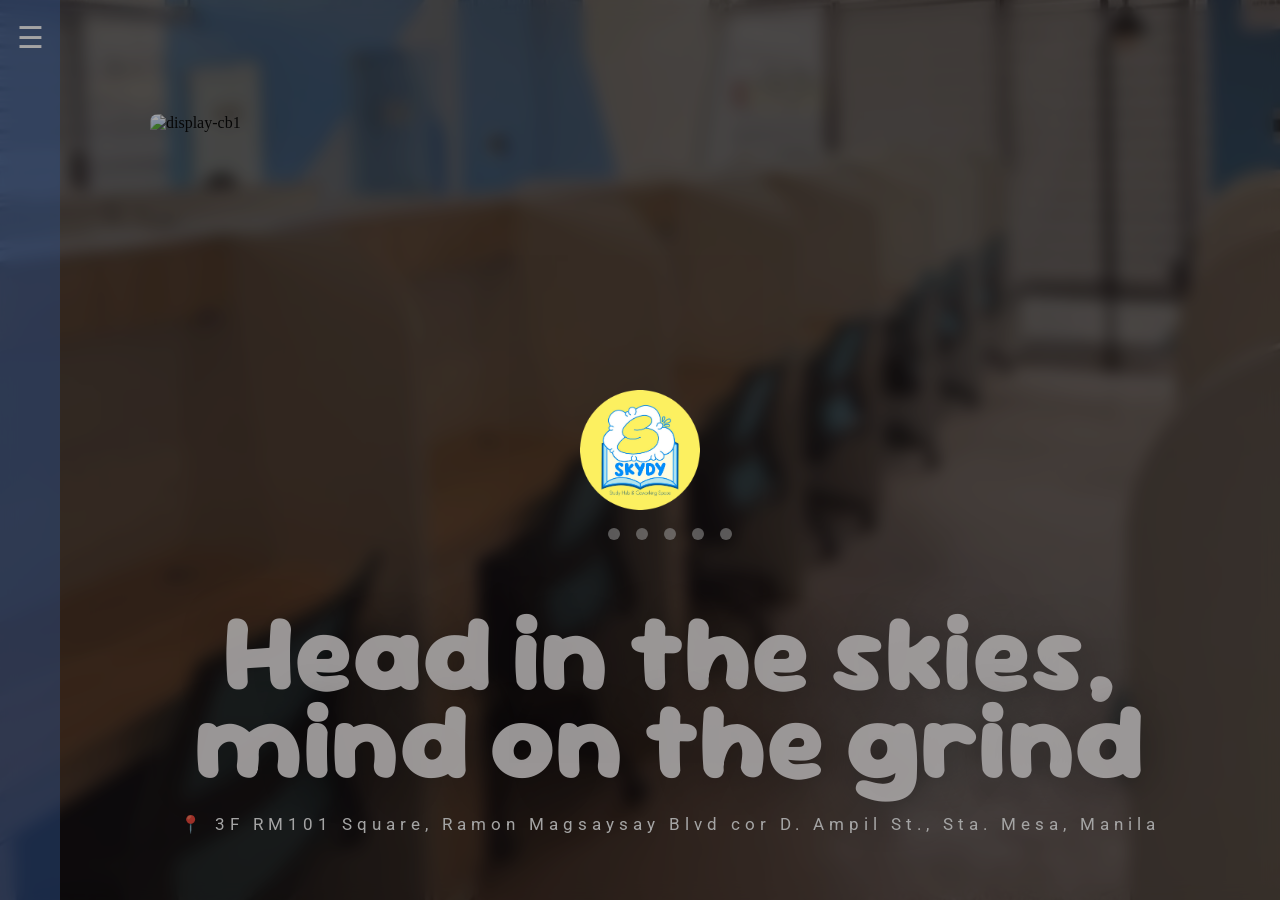
==== commit b1ebc415: "homepage update 1.0.3" ====
--- a/index.html
+++ b/index.html
@@ -64,14 +64,18 @@
             <section class="slider-container">
                 <div class="slider-wrapper">
                     <div class="slider">
-                        <img id="feature1" src="images/DDStorage.jpeg" alt="display-cb1"/>
-                        <img id="feature2" src="images/CB2.jpeg" alt="display-cb1"/>
+                        <img id="feature1" src="images/SC0.5.jpeg" alt="display-cb1"/>
+                        <img id="feature2" src="images/TS2.jpeg" alt="display-cb1"/>
                         <img id="feature3" src="images/DDCloseUp.jpeg" alt="display-cb1"/>
+                        <img id="feature" src="images/Pantry1.jpeg" alt="display-cb1"/>
+                        <img id="feature5" src="images/Pantry2.jpeg" alt="display-cb1"/>
                     </div>
                     <div class="slider-nav">
                         <a href="#feature1"></a>
                         <a href="#feature2"></a>
                         <a href="#feature3"></a>
+                        <a href="#feature"></a>
+                        <a href="#feature5"></a>
                     </div>
                 </div>
             </section>
@@ -117,9 +121,6 @@
             }, 1000); 
         }, 6000);
 
-        /* =========================================
-           CAROUSEL AUTO-SLIDER ENGINE
-        ========================================= */
         const carousel = document.querySelector('.slider');
         const slides = document.querySelectorAll('.slider img');
         let currentSlideIndex = 0;
@@ -129,27 +130,19 @@
             autoSlideTimer = setInterval(() => {
                 currentSlideIndex++;
                 
-                // If we reach the end, loop back to the first image
                 if (currentSlideIndex >= slides.length) {
                     currentSlideIndex = 0; 
                 }
-                
-                // Because you have 'scroll-behavior: smooth' in your CSS, 
-                // this JavaScript command will make it glide beautifully!
                 carousel.scrollLeft = slides[currentSlideIndex].offsetLeft;
                 
-            }, 3500); // Changes image every 3.5 seconds
+            }, 3500); 
         }
 
-        // Start the engine!
         startAutoSlide();
 
-        // PREMIUM FEATURE: Pause the slider if the user hovers over it
         const carouselContainer = document.querySelector('.slider-wrapper');
         carouselContainer.addEventListener('mouseenter', () => clearInterval(autoSlideTimer));
         carouselContainer.addEventListener('mouseleave', startAutoSlide);
-        
-        // Pause if they touch/hold it on a mobile screen
         carouselContainer.addEventListener('touchstart', () => clearInterval(autoSlideTimer));
         carouselContainer.addEventListener('touchend', startAutoSlide);
     </script>
--- a/style.css
+++ b/style.css
@@ -934,7 +934,7 @@
 .slider-wrapper {
     position: relative;
     width: 100%;
-    max-width: 48rem;
+    max-width: 65rem;
     margin: 0 auto;
 }
 
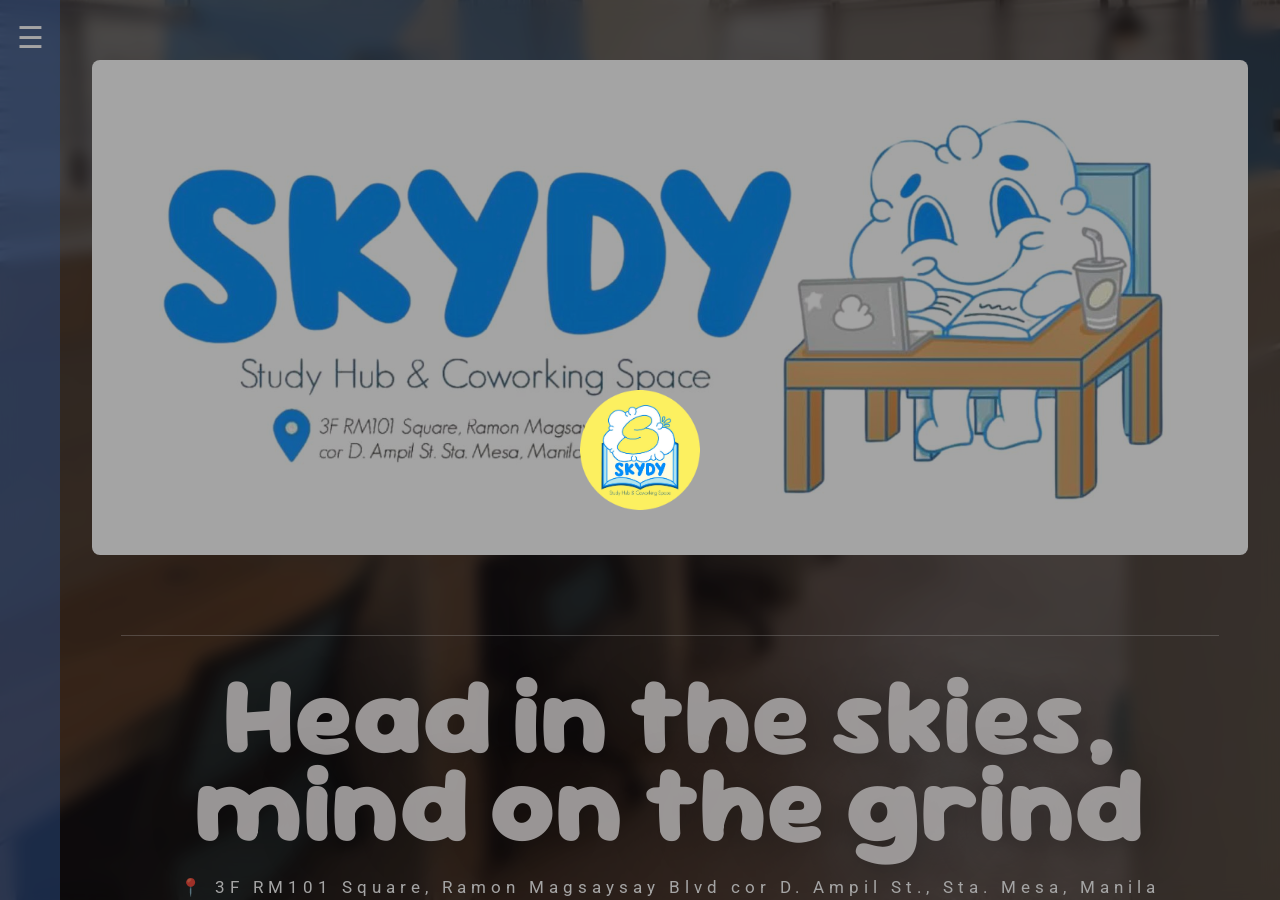
==== commit 00e3d978: "homepage update 1.0.3.6" ====
--- a/index.html
+++ b/index.html
@@ -64,18 +64,20 @@
             <section class="slider-container">
                 <div class="slider-wrapper">
                     <div class="slider">
-                        <img id="feature1" src="images/SC0.5.jpeg" alt="display-cb1"/>
-                        <img id="feature2" src="images/TS2.jpeg" alt="display-cb1"/>
-                        <img id="feature3" src="images/DDCloseUp.jpeg" alt="display-cb1"/>
-                        <img id="feature" src="images/Pantry1.jpeg" alt="display-cb1"/>
-                        <img id="feature5" src="images/Pantry2.jpeg" alt="display-cb1"/>
+                        <img id="feature1" src="images/skydy-cover.jpg" alt="display-cb1"/>
+                        <img id="feature2" src="images/SC0.5.jpeg" alt="display-cb1"/>
+                        <img id="feature3" src="images/TS2.jpeg" alt="display-cb1"/>
+                        <img id="feature4" src="images/DDCloseUp.jpeg" alt="display-cb1"/>
+                        <img id="feature5" src="images/Pantry1.jpeg" alt="display-cb1"/>
+                        <img id="feature6" src="images/Pantry2.jpeg" alt="display-cb1"/>
                     </div>
                     <div class="slider-nav">
                         <a href="#feature1"></a>
                         <a href="#feature2"></a>
                         <a href="#feature3"></a>
-                        <a href="#feature"></a>
+                        <a href="#feature4"></a>
                         <a href="#feature5"></a>
+                        <a href="#feature6"></a>
                     </div>
                 </div>
             </section>
--- a/style.css
+++ b/style.css
@@ -554,11 +554,22 @@
 
 .hero-section {
     width: 100%;
-    padding-top: 3rem;       /* Adds just a tiny bit of breathing room */
+    padding-top: 5rem;       /* Adds just a tiny bit of breathing room */
+    padding-bottom: 5rem;
     display: flex;
     flex-direction: column;
     justify-content: flex-start;
     align-items: center;    
+}
+
+.hero-section::before {
+    content: "";
+    display: block;
+    width: 90%;                 /* Spans half the width of the screen */
+    max-width: 1200px;           /* Prevents it from getting too long on giant monitors */
+    height: 1px;                /* Keeps it very thin and delicate */   
+    background-color: rgba(255, 255, 255, 0.3); /* A soft, slightly transparent white */
+    margin-bottom: 35px;        /* The breathing room between the line and the tagline */
 }
 
 .text-group {
@@ -926,7 +937,7 @@
 .slider-container {
     width: 100%;
     /* The first number is Top/Bottom padding, the second is Left/Right padding */
-    padding: 3rem 2rem 0 2rem; /* The "3rem" adds a nice cushion to the top! */
+    padding: 0rem 2rem 0 2rem; /* The "3rem" adds a nice cushion to the top! */
     display: flex;
     justify-content: center;
 }
@@ -934,7 +945,7 @@
 .slider-wrapper {
     position: relative;
     width: 100%;
-    max-width: 65rem;
+    max-width: 80rem;
     margin: 0 auto;
 }
 
@@ -988,11 +999,12 @@
     flex: 1;                 /* Takes up the remaining space next to the sidebar */
     display: flex;
     flex-direction: column;  /* FORCES the vertical stack! */
-    justify-content: center;
+    justify-content: flex-start;
     align-items: center;
     width: 100%;
     height: 100vh;
-    overflow-y: auto;        /* Allows scrolling if the screen is small */
+    overflow-y: auto;        
+    padding-top: 60px; 
 }
 
 @keyframes popIn {
@@ -1088,15 +1100,13 @@
 
     }
 
-    /* 4. Move the Hamburger Icon to the right side of the screen */
     .menu-icon {
-        width: 100%;
-        text-align: right; 
-        padding-right: 30px;
-        margin-bottom:5px;
-        margin-top: 5px;
-    }
-
+        margin-top: 0 !important; 
+        margin-bottom: 0 !important;
+        padding-top: 5px !important; 
+        padding-right: 25px !important; 
+        padding-left: 15px !important;
+    }
     /* 5. Center the links nicely for a dropdown menu */
     .nav-links {
         padding-top: 10px;
@@ -1137,7 +1147,7 @@
     .tagline {
         font-size: 10vw;     /* Dynamically shrinks based on screen width! */
         white-space: nowrap; /* FORBIDS the browser from adding extra line breaks */
-        line-height: 1.1; 
+        line-height: 0.85 !important; 
         text-shadow: 2px 2px 20px rgba(0,0,0,0.8); 
     }
     
@@ -1339,9 +1349,30 @@
         transform: scale(0.70) !important; 
         transform-origin: top left !important; /* Keeps them anchored to their exact coordinates */
     }
-
+    
     .home-content-stack {
-        height: auto;
-        padding-top: 25px; 
-    }
+        height: auto !important;
+        justify-content: flex-start !important; /* THE MAGIC FIX: Snaps it to the top */
+        padding-top: 20px !important;           /* Your precise spacing from the nav bar */
+    }
+
+    .slider-nav a {
+        width: 8px !important;  /* Standard mobile dot size */
+        height: 8px !important;
+    }
+
+    .slider-container {
+        padding-top: 10px !important;
+        padding-bottom: 0 !important;
+    }
+
+    .slider {
+        display: flex;
+        aspect-ratio: 16/9;
+        overflow-x: auto;
+        scroll-snap-type: x mandatory;
+        scroll-behavior: smooth;
+        border-radius: 8px;
+        scrollbar-width: none; 
+}
 }
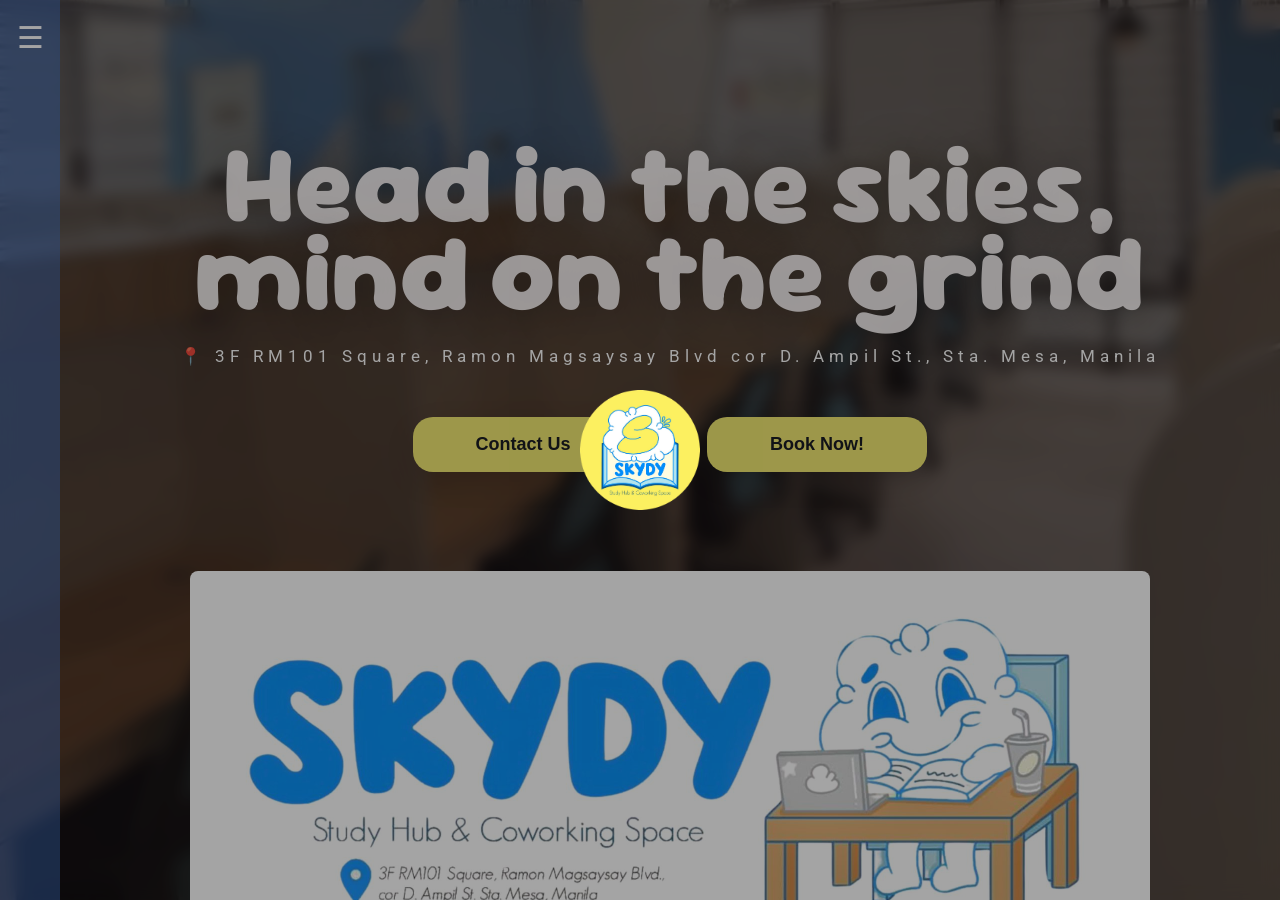
==== commit 29d0fc1d: "homepage update 1.0.4" ====
--- a/index.html
+++ b/index.html
@@ -19,7 +19,6 @@
 </head>
 
 <body>
-    <div id="bg-slider"></div>
     <div id="loading-screen">
             <img src="images/logo.png" alt="Skydy Logo" class="loader-logo">
     </div>
@@ -61,6 +60,16 @@
             </div>
         </nav>
         <div class="home-content-stack">
+            <div class="hero-section">
+                <div class="text-group">
+                    <p class="tagline">Head in the skies,<br>mind on the grind</p>
+                    <p class="location">📍 3F RM101 Square, Ramon Magsaysay Blvd cor D. Ampil St., Sta. Mesa, Manila</p>
+                </div>
+            </div>
+        <div class="hero-homepage-buttons">
+            <a href="contact.html" class="homepage-book-now-card">Contact Us</a>    
+            <a href="book.html" class="homepage-contact-now-card">Book Now!</a>
+        </div>
             <section class="slider-container">
                 <div class="slider-wrapper">
                     <div class="slider">
@@ -81,12 +90,6 @@
                     </div>
                 </div>
             </section>
-            <div class="hero-section">
-                <div class="text-group">
-                    <p class="tagline">Head in the skies,<br>mind on the grind</p>
-                    <p class="location">📍 3F RM101 Square, Ramon Magsaysay Blvd cor D. Ampil St., Sta. Mesa, Manila</p>
-                </div>
-            </div>
         </div>
     </div>
 
@@ -100,28 +103,7 @@
             sidebar.classList.toggle('collapsed');
         });
 
-        const bgImages = [
-        'url("images/wp.jpg")',
-        'url("images/wp1.jpg")', 
-        'url("images/wp2.jpg")',
-        'url("images/wp3.jpg")', 
-        'url("images/wp4.jpg")', 
-    ];
-    
-        const slider = document.getElementById('bg-slider');
-        let currentImageIndex = 0;
-
-        slider.style.backgroundImage = bgImages[0];
-
-        setInterval(() => {
-            slider.style.opacity = 0;
-
-            setTimeout(() => {
-                currentImageIndex = (currentImageIndex + 1) % bgImages.length; 
-                slider.style.backgroundImage = bgImages[currentImageIndex];
-                slider.style.opacity = 1; 
-            }, 1000); 
-        }, 6000);
+        document.getElementById('bg-slider').style.backgroundImage = 'url("images/wp.jpg")';
 
         const carousel = document.querySelector('.slider');
         const slides = document.querySelectorAll('.slider img');
--- a/style.css
+++ b/style.css
@@ -448,7 +448,49 @@
     top: 31%;
     left: 34%;
     font-weight: 650;
-    color: #0c1018c2;
+    color: #0c1018;
+    text-decoration: none !important;
+}
+
+.hero-btn-group {
+    display: flex !important;
+    flex-direction: row !important;       /* STRICTLY forces side-by-side alignment */
+    justify-content: center !important;   /* Centers the pair under the tagline */
+    align-items: center !important;
+    gap: 20px !important;                 /* The gap between the buttons */
+    width: 100% !important;
+    margin-top: 30px !important;          /* Breathing room below location text */
+    margin-bottom: 10px !important;
+}
+
+.homepage-book-now-card,
+.homepage-contact-now-card {
+    display: inline-flex !important;      /* MAGIC FIX: Forces links to behave on a horizontal line */
+    justify-content: center !important;
+    align-items: center !important;
+    
+    width: 220px !important;
+    height: 55px !important;
+    min-height: 55px !important;
+    padding: 0 !important;
+    margin: 35px !important;                 /* Strips out any stray pushing margins */
+    
+    background-color: #F3EA6D;
+    color: #12141b !important;
+    font-family: "Google Sans Flex", sans-serif;
+    font-size: 18px;
+    font-weight: 650;
+    text-decoration: none !important; 
+    border-radius: 20px;
+    box-shadow: 0 10px 30px rgba(0, 0, 0, 0.1);
+    transition: all 0.3s ease;
+}
+
+.homepage-book-now-card:hover,
+.homepage-contact-now-card:hover {
+    background-color: #7e9ed5;
+    transform: translateY(-4px); 
+    box-shadow: 0 15px 40px rgba(0, 0, 0, 0.3); 
 }
 
 .book-now-card:hover{
@@ -481,6 +523,7 @@
     font-weight: 600;   
     color: #ddd;
     margin: 0;
+    text-decoration: none;
 }
 
 .info-card-book-now:hover {
@@ -555,21 +598,11 @@
 .hero-section {
     width: 100%;
     padding-top: 5rem;       /* Adds just a tiny bit of breathing room */
-    padding-bottom: 5rem;
+    padding-bottom: 1rem;
     display: flex;
     flex-direction: column;
     justify-content: flex-start;
     align-items: center;    
-}
-
-.hero-section::before {
-    content: "";
-    display: block;
-    width: 90%;                 /* Spans half the width of the screen */
-    max-width: 1200px;           /* Prevents it from getting too long on giant monitors */
-    height: 1px;                /* Keeps it very thin and delicate */   
-    background-color: rgba(255, 255, 255, 0.3); /* A soft, slightly transparent white */
-    margin-bottom: 35px;        /* The breathing room between the line and the tagline */
 }
 
 .text-group {
@@ -937,7 +970,7 @@
 .slider-container {
     width: 100%;
     /* The first number is Top/Bottom padding, the second is Left/Right padding */
-    padding: 0rem 2rem 0 2rem; /* The "3rem" adds a nice cushion to the top! */
+    padding: 4rem 2rem 0 2rem; /* The "3rem" adds a nice cushion to the top! */
     display: flex;
     justify-content: center;
 }
@@ -945,13 +978,13 @@
 .slider-wrapper {
     position: relative;
     width: 100%;
-    max-width: 80rem;
-    margin: 0 auto;
+    max-width: 60rem;
+    margin-bottom: 3rem auto;
 }
 
 .slider {
     display: flex;
-    aspect-ratio: 21/9;
+    aspect-ratio: 2.35/1;
     overflow-x: auto;
     scroll-snap-type: x mandatory;
     scroll-behavior: smooth;
@@ -1151,11 +1184,11 @@
         text-shadow: 2px 2px 20px rgba(0,0,0,0.8); 
     }
     
-    /* 2. Shrink the location text so it fits neatly below */
     .location {
-        font-size: 3vw;      /* Dynamically shrinks */
+        font-family: "Google Sans Flex";
+        font-size: 2vw;      /* Dynamically shrinks */
         letter-spacing: 1px;
-        margin-top: 20px;
+        margin-top: 15px;
         line-height: 1.5;
         padding: 0 10px;
     }
@@ -1362,7 +1395,7 @@
     }
 
     .slider-container {
-        padding-top: 10px !important;
+        padding-top: 30px !important;
         padding-bottom: 0 !important;
     }
 
@@ -1374,5 +1407,15 @@
         scroll-behavior: smooth;
         border-radius: 8px;
         scrollbar-width: none; 
-}
+    }
+    
+    .homepage-contact-now-card,
+    .homepage-book-now-card {
+        width: 180px !important;        /* Slightly narrower for mobile screens */
+        height: 48px !important;        /* Slightly sleeker height */
+        min-height: 48px !important;    
+        font-size: 16px !important;     /* Scale the text down just a hair */
+        margin-top: 4rem !important;    
+        margin-bottom: 1rem !important; 
+    }
 }
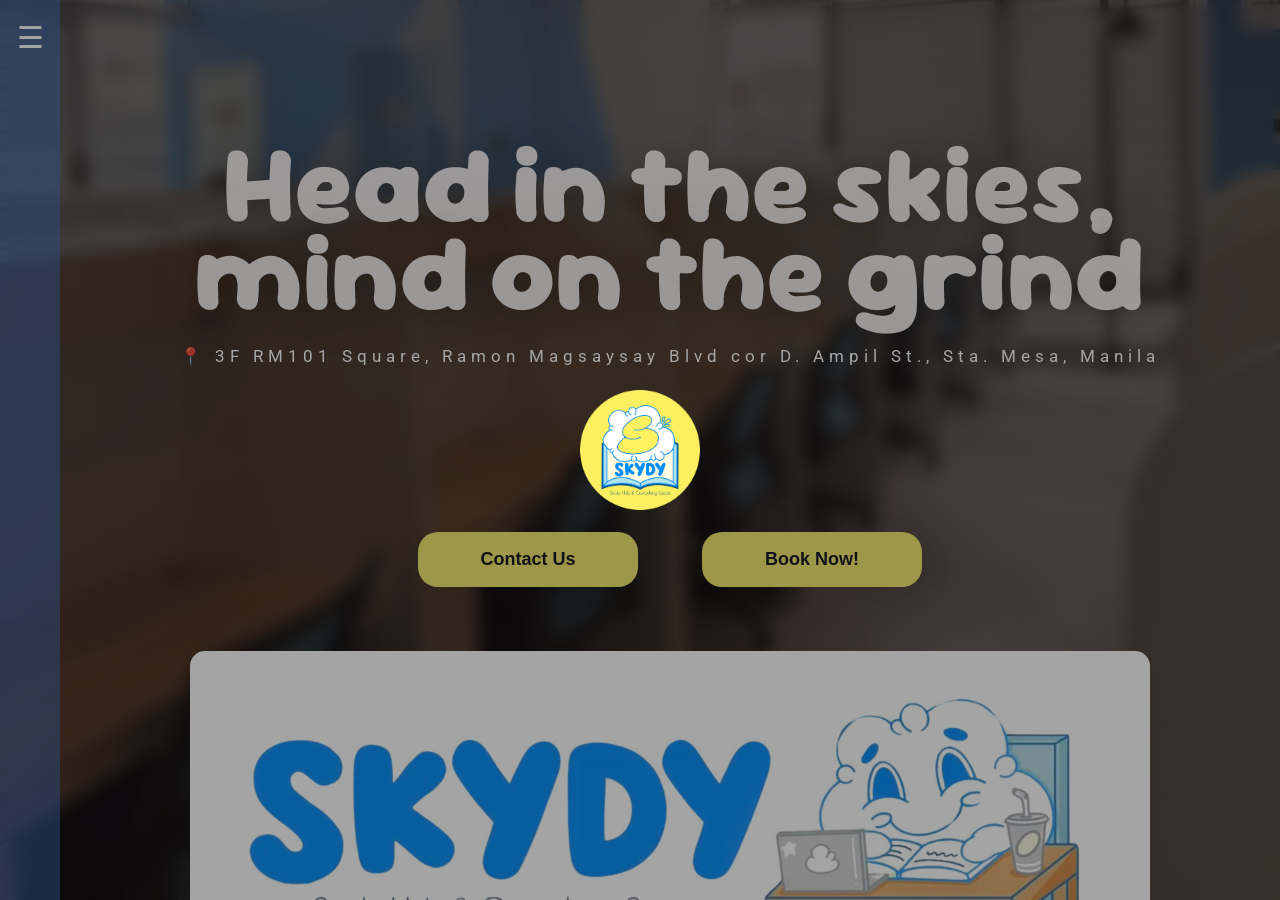
==== commit d97d37e7: "homepage update 1.0.5" ====
--- a/index.html
+++ b/index.html
@@ -81,19 +81,20 @@
                         <img id="feature6" src="images/Pantry2.jpeg" alt="display-cb1"/>
                     </div>
                     <div class="slider-nav">
-                        <a href="#feature1"></a>
-                        <a href="#feature2"></a>
-                        <a href="#feature3"></a>
-                        <a href="#feature4"></a>
-                        <a href="#feature5"></a>
-                        <a href="#feature6"></a>
+                        <a href="#feature1" class="nav-dot"></a>
+                        <a href="#feature2" class="nav-dot"></a>
+                        <a href="#feature3" class="nav-dot"></a>
+                        <a href="#feature4" class="nav-dot"></a>
+                        <a href="#feature5" class="nav-dot"></a>
+                        <a href="#feature6" class="nav-dot"></a>
                     </div>
                 </div>
             </section>
         </div>
     </div>
 
-    <script>
+   <script>
+        // 1. Sidebar Elements & Event Listener
         const menuIcon = document.querySelector('.menu-icon');
         const sidebar = document.querySelector('.sidebar');
         const navLinks = document.querySelector('.nav-links');
@@ -103,13 +104,28 @@
             sidebar.classList.toggle('collapsed');
         });
 
+        // 2. Static Background Image Setup
         document.getElementById('bg-slider').style.backgroundImage = 'url("images/wp.jpg")';
 
+        // 3. Carousel Core Engine Variables (THE RESTORED FIXES!)
         const carousel = document.querySelector('.slider');
         const slides = document.querySelectorAll('.slider img');
+        const dots = document.querySelectorAll('.slider-nav a');
         let currentSlideIndex = 0;
         let autoSlideTimer;
 
+        // 4. Dot Indicator Function
+        function updateActiveDot(index) {
+            dots.forEach((dot, i) => {
+                if (i === index) {
+                    dot.classList.add('active');
+                } else {
+                    dot.classList.remove('active');
+                }
+            });
+        }
+
+        // 5. Auto Slide Timer Loop
         function startAutoSlide() {
             autoSlideTimer = setInterval(() => {
                 currentSlideIndex++;
@@ -119,11 +135,17 @@
                 }
                 carousel.scrollLeft = slides[currentSlideIndex].offsetLeft;
                 
+                // Updates the illuminated dot to match the visible slide image
+                updateActiveDot(currentSlideIndex);
+                
             }, 3500); 
         }
 
+        // 6. Initialize Carousel on Page Load
+        updateActiveDot(0);
         startAutoSlide();
 
+        // 7. Event Listeners for Pausing on User Interaction
         const carouselContainer = document.querySelector('.slider-wrapper');
         carouselContainer.addEventListener('mouseenter', () => clearInterval(autoSlideTimer));
         carouselContainer.addEventListener('mouseleave', startAutoSlide);
--- a/style.css
+++ b/style.css
@@ -473,7 +473,7 @@
     height: 55px !important;
     min-height: 55px !important;
     padding: 0 !important;
-    margin: 35px !important;                 /* Strips out any stray pushing margins */
+    margin: 150px 30px 0 30px;               
     
     background-color: #F3EA6D;
     color: #12141b !important;
@@ -979,7 +979,9 @@
     position: relative;
     width: 100%;
     max-width: 60rem;
-    margin-bottom: 3rem auto;
+    margin-left: auto;       /* Centers the slider container horizontally */
+    margin-right: auto;      
+    margin-bottom: 60px;     /* Adds a solid, clean 60px gap right below the image slider */
 }
 
 .slider {
@@ -988,7 +990,7 @@
     overflow-x: auto;
     scroll-snap-type: x mandatory;
     scroll-behavior: smooth;
-    border-radius: 8px;
+    border-radius: 15px;
     scrollbar-width: none; 
 }
 .slider::-webkit-scrollbar {
@@ -1014,18 +1016,22 @@
 }
 
 .slider-nav a {
-    width: 0.75rem; /* Made the dots slightly larger so they are easier to click */
+    width: 0.75rem; 
     height: 0.75rem;
     border-radius: 50%;
     background-color: #fff;
-    
-    /* 4. FIX: Removed the "rem" from opacity */
-    opacity: 0.5; 
-    transition: opacity ease 250ms;
+    opacity: 0.3;              /* Dimmed down slightly more so the active one POPS */
+    transition: all ease 250ms;
 }
 
 .slider-nav a:hover {
-    opacity: 1;
+    opacity: 0.7;
+}
+
+.slider-nav a.active {
+    opacity: 1 !important;
+    transform: scale(1.2);    /* Optional: slightly enlarges the active dot for a premium UI feel! */
+    background-color: #fff !important;
 }
 
 .home-content-stack {
@@ -1035,7 +1041,7 @@
     justify-content: flex-start;
     align-items: center;
     width: 100%;
-    height: 100vh;
+    min-height: 100vh;
     overflow-y: auto;        
     padding-top: 60px; 
 }
@@ -1098,6 +1104,16 @@
 
 /* TABLETS (Screens smaller than 1024px) */
 @media (max-width: 1024px) {
+    html, body, .container {
+        scrollbar-width: none !important; 
+        overflow-y: hidden !important;  
+    }
+    html::-webkit-scrollbar, 
+    body::-webkit-scrollbar,
+    .container::-webkit-scrollbar {
+        display: none !important;       
+    }
+
     .tagline {
         font-size: 80px;  /* Shrink the massive text */
         word-spacing: 0px; 
@@ -1111,7 +1127,17 @@
 
 /* MOBILE PHONES (Screens smaller than 768px) */
 @media (max-width: 768px) {
-    /* 1. Stack the entire website top-to-bottom */
+
+    html, body, .container {
+        scrollbar-width: none !important; 
+        overflow-y: hidden !important;   
+    }
+    html::-webkit-scrollbar, 
+    body::-webkit-scrollbar,
+    .container::-webkit-scrollbar {
+        display: none !important;         /* Chrome, Safari, and Edge */
+    }
+
     .container {
         flex-direction: column;
     }
@@ -1178,7 +1204,7 @@
 
     /* 1. Scale the text dynamically and lock it to two lines */
     .tagline {
-        font-size: 10vw;     /* Dynamically shrinks based on screen width! */
+        font-size: 8vw;     /* Dynamically shrinks based on screen width! */
         white-space: nowrap; /* FORBIDS the browser from adding extra line breaks */
         line-height: 0.85 !important; 
         text-shadow: 2px 2px 20px rgba(0,0,0,0.8); 
@@ -1186,7 +1212,7 @@
     
     .location {
         font-family: "Google Sans Flex";
-        font-size: 2vw;      /* Dynamically shrinks */
+        font-size: 1.5vw;      /* Dynamically shrinks */
         letter-spacing: 1px;
         margin-top: 15px;
         line-height: 1.5;
@@ -1384,9 +1410,10 @@
     }
     
     .home-content-stack {
-        height: auto !important;
-        justify-content: flex-start !important; /* THE MAGIC FIX: Snaps it to the top */
-        padding-top: 20px !important;           /* Your precise spacing from the nav bar */
+        height: calc(100vh - 60px) !important; /* Locks height to perfectly match the remaining screen view */
+        justify-content: flex-start !important;
+        overflow-y: hidden !important;    /* Removes any internal scroll wrapper lines */
+        padding-bottom: 10px !important;
     }
 
     .slider-nav a {
@@ -1395,27 +1422,34 @@
     }
 
     .slider-container {
-        padding-top: 30px !important;
-        padding-bottom: 0 !important;
+        padding-bottom: 0px !important;
     }
 
     .slider {
         display: flex;
-        aspect-ratio: 16/9;
+        aspect-ratio: 4/3;
         overflow-x: auto;
         scroll-snap-type: x mandatory;
         scroll-behavior: smooth;
         border-radius: 8px;
         scrollbar-width: none; 
     }
-    
+
+    .hero-btn-group {
+        margin-top: 25px !important; 
+        margin-bottom: 20px !important;    
+    }
+
     .homepage-contact-now-card,
     .homepage-book-now-card {
-        width: 180px !important;        /* Slightly narrower for mobile screens */
-        height: 48px !important;        /* Slightly sleeker height */
+        display: inline-flex !important;
+        justify-content: center !important;
+        align-items: center !important;
+
+        width: 130px !important;        
+        height: 43px !important;       
         min-height: 48px !important;    
-        font-size: 16px !important;     /* Scale the text down just a hair */
-        margin-top: 4rem !important;    
-        margin-bottom: 1rem !important; 
+        font-size: 15px !important;     
+        margin:50px 25px 0 25px !important; 
     }
 }
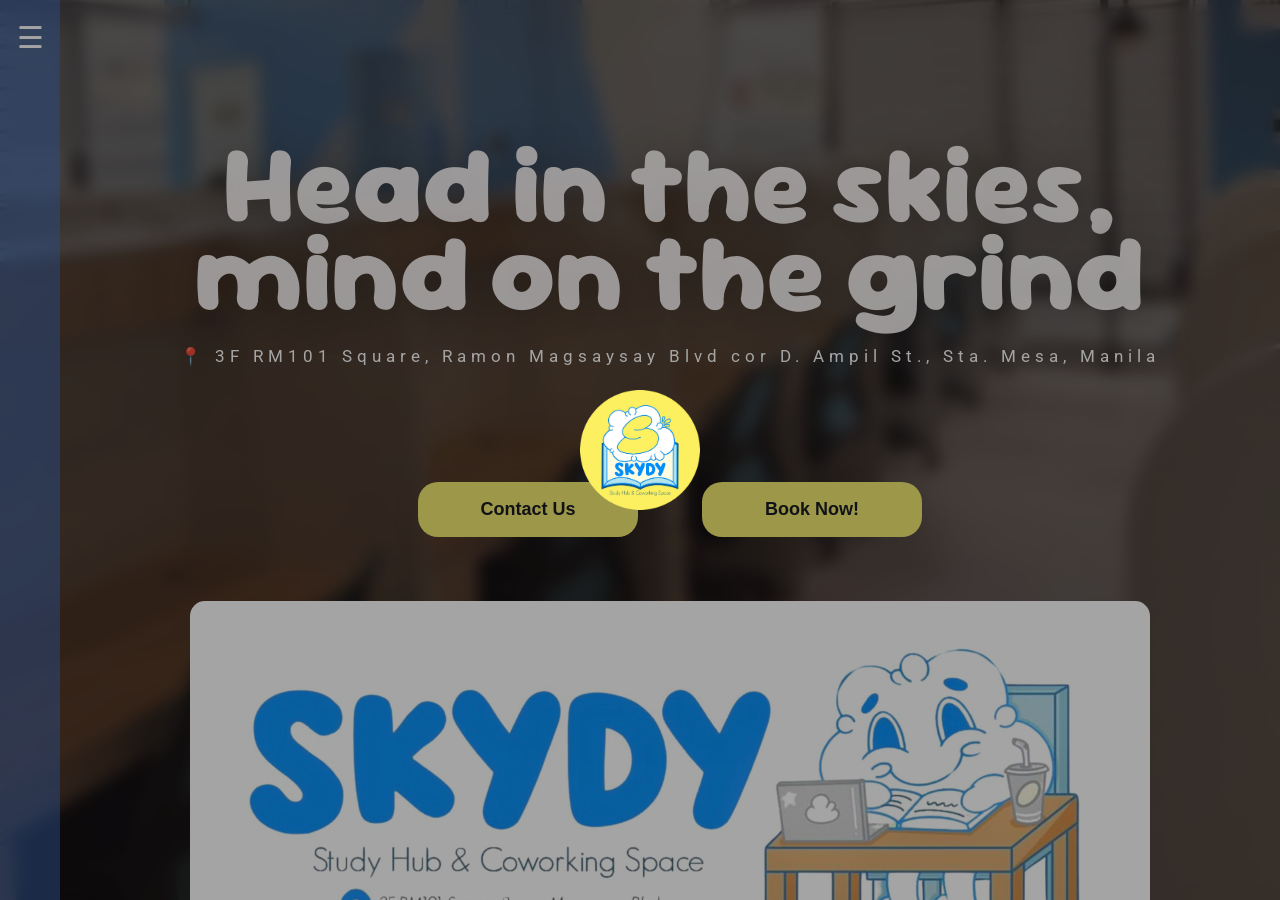
==== commit bb7d185d: "homepage update 1.0.6" ====
--- a/index.html
+++ b/index.html
@@ -93,7 +93,7 @@
         </div>
     </div>
 
-   <script>
+<script>
         // 1. Sidebar Elements & Event Listener
         const menuIcon = document.querySelector('.menu-icon');
         const sidebar = document.querySelector('.sidebar');
@@ -107,14 +107,15 @@
         // 2. Static Background Image Setup
         document.getElementById('bg-slider').style.backgroundImage = 'url("images/wp.jpg")';
 
-        // 3. Carousel Core Engine Variables (THE RESTORED FIXES!)
+        // 3. Carousel Engine Variables
         const carousel = document.querySelector('.slider');
         const slides = document.querySelectorAll('.slider img');
         const dots = document.querySelectorAll('.slider-nav a');
         let currentSlideIndex = 0;
         let autoSlideTimer;
+        let isInternalScroll = false; // Prevents the timer and scroll engine from fighting
 
-        // 4. Dot Indicator Function
+        // 4. Pure Dot Illuminator
         function updateActiveDot(index) {
             dots.forEach((dot, i) => {
                 if (i === index) {
@@ -125,7 +126,22 @@
             });
         }
 
-        // 5. Auto Slide Timer Loop
+        // 5. Smart Scroll Spy Engine (THE FIX FOR SWIPING & MANUAL INTERACTION)
+        carousel.addEventListener('scroll', () => {
+            // If the script moved it automatically, don't rerun calculations
+            if (isInternalScroll) return; 
+
+            // Calculate which slide is currently filling the viewport box
+            const width = carousel.offsetWidth;
+            const newIndex = Math.round(carousel.scrollLeft / width);
+            
+            if (newIndex !== currentSlideIndex && newIndex >= 0 && newIndex < slides.length) {
+                currentSlideIndex = newIndex;
+                updateActiveDot(currentSlideIndex);
+            }
+        });
+
+        // 6. Auto Slide Timer Loop
         function startAutoSlide() {
             autoSlideTimer = setInterval(() => {
                 currentSlideIndex++;
@@ -133,19 +149,43 @@
                 if (currentSlideIndex >= slides.length) {
                     currentSlideIndex = 0; 
                 }
+                
+                isInternalScroll = true;
                 carousel.scrollLeft = slides[currentSlideIndex].offsetLeft;
+                updateActiveDot(currentSlideIndex);
                 
-                // Updates the illuminated dot to match the visible slide image
-                updateActiveDot(currentSlideIndex);
+                // Release control back to user after the transition finish animation
+                setTimeout(() => { isInternalScroll = false; }, 600);
                 
             }, 3500); 
         }
 
-        // 6. Initialize Carousel on Page Load
+        // 7. Manual Click Handler For Dots (THE FIX FOR CLICKING DOTS)
+        dots.forEach((dot, index) => {
+            dot.addEventListener('click', (e) => {
+                // Prevent the default browser hashtag anchor behavior which jumps pages
+                e.preventDefault(); 
+                
+                clearInterval(autoSlideTimer); // Pause the auto slider when user clicks
+                
+                currentSlideIndex = index;
+                isInternalScroll = true;
+                
+                carousel.scrollLeft = slides[currentSlideIndex].offsetLeft;
+                updateActiveDot(currentSlideIndex);
+                
+                setTimeout(() => { 
+                    isInternalScroll = false; 
+                    startAutoSlide(); // Safely restart the cycle after they are done
+                }, 600);
+            });
+        });
+
+        // 8. Initialize Carousel on Page Load
         updateActiveDot(0);
         startAutoSlide();
 
-        // 7. Event Listeners for Pausing on User Interaction
+        // 9. Event Listeners for Pausing on Swipe/Hover
         const carouselContainer = document.querySelector('.slider-wrapper');
         carouselContainer.addEventListener('mouseenter', () => clearInterval(autoSlideTimer));
         carouselContainer.addEventListener('mouseleave', startAutoSlide);
--- a/style.css
+++ b/style.css
@@ -473,7 +473,7 @@
     height: 55px !important;
     min-height: 55px !important;
     padding: 0 !important;
-    margin: 150px 30px 0 30px;               
+    margin: 100px 30px 0 30px;               
     
     background-color: #F3EA6D;
     color: #12141b !important;
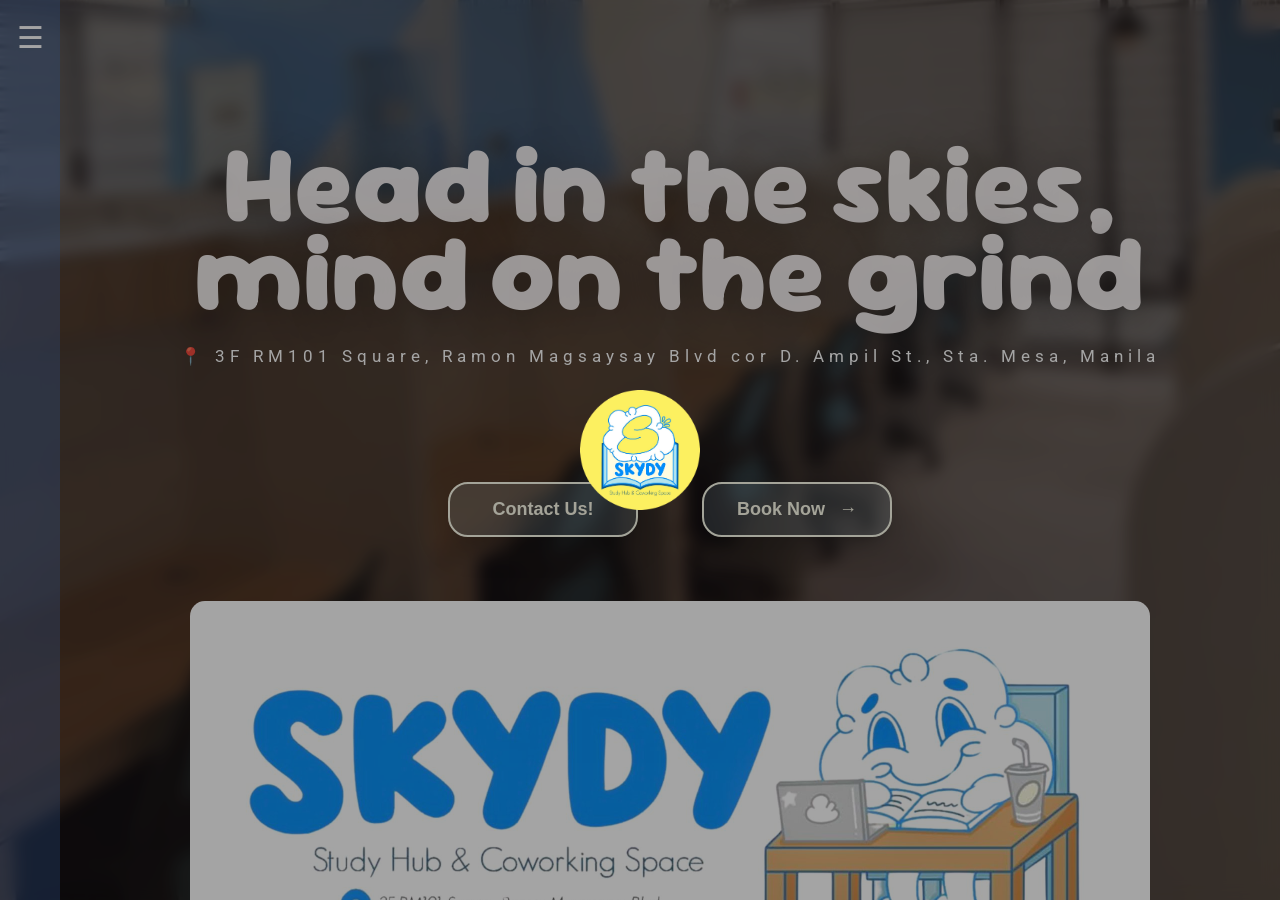
==== commit f354b11d: "main-booking update 1.0" ====
--- a/index.html
+++ b/index.html
@@ -67,8 +67,10 @@
                 </div>
             </div>
         <div class="hero-homepage-buttons">
-            <a href="contact.html" class="homepage-book-now-card">Contact Us</a>    
-            <a href="book.html" class="homepage-contact-now-card">Book Now!</a>
+            <a href="contact.html" class="homepage-book-now-card">Contact Us!</a>    
+            <a href="book.html" class="homepage-book-now-card">
+                Book Now<span class="btn-arrow">&rarr;</span>
+            </a>
         </div>
             <section class="slider-container">
                 <div class="slider-wrapper">
--- a/style.css
+++ b/style.css
@@ -75,7 +75,7 @@
 
  .container {
     display: flex;
-    height: 100vh;
+    min-height: 100vh;
     backdrop-filter: blur(8px);
     -webkit-backdrop-filter: blur(8px);
     animation: smoothLoad 0.4s;
@@ -428,10 +428,10 @@
 }
 
 .book-now-card{   
-    width: 45%;           
+    width: 40%;           
     height: 50px; 
     top: 55%;  
-    left: 49%;   
+    left: 51%;   
     background-color: #5586dbc2;
     border-radius: 20px;
     overflow: hidden;
@@ -446,7 +446,7 @@
     position: absolute;
     font-family: "Google Sans Flex";
     top: 31%;
-    left: 34%;
+    left: 31%;
     font-weight: 650;
     color: #0c1018;
     text-decoration: none !important;
@@ -465,30 +465,33 @@
 
 .homepage-book-now-card,
 .homepage-contact-now-card {
-    display: inline-flex !important;      /* MAGIC FIX: Forces links to behave on a horizontal line */
+    display: inline-flex !important;      
     justify-content: center !important;
     align-items: center !important;
     
-    width: 220px !important;
+    width: 190px !important;
     height: 55px !important;
     min-height: 55px !important;
     padding: 0 !important;
     margin: 100px 30px 0 30px;               
     
-    background-color: #F3EA6D;
-    color: #12141b !important;
+    background-color: #c4eeff2d;
+    border: 2px solid #feffed;
+    color: #fffeec !important;
     font-family: "Google Sans Flex", sans-serif;
     font-size: 18px;
     font-weight: 650;
     text-decoration: none !important; 
     border-radius: 20px;
-    box-shadow: 0 10px 30px rgba(0, 0, 0, 0.1);
+    box-shadow: 0 10px 30px rgba(0, 0, 0, 0.267);
     transition: all 0.3s ease;
 }
 
 .homepage-book-now-card:hover,
 .homepage-contact-now-card:hover {
-    background-color: #7e9ed5;
+    color: rgb(28, 28, 28) !important;
+    background-color: #fdfbd9;
+    border: none;
     transform: translateY(-4px); 
     box-shadow: 0 15px 40px rgba(0, 0, 0, 0.3); 
 }
@@ -501,22 +504,40 @@
     color: #b3ccf6; 
 }
 
-.info-card-book-now {
-    width: 200px;
+.btn-arrow {
+    margin-left: 14px;
+    font-weight: bold; /* Keeps the arrow matching the thick text font weight */
+}
+
+/* .info-card-book-now {
+    width: 200px !important;
     max-width: 100%;
-    height: 55px; 
-    margin-top: 30px; 
+    height: 55px !important; 
     background-color: #5586dbc2;
     border-radius: 20px;
     box-shadow: 0 10px 30px rgba(0, 0, 0, 0.098); 
     cursor: pointer;
     transition: all 0.2s ease;
-    display: flex;
-    justify-content: center;
-    align-items: center;
-}
-
-.info-card-book-now-text{
+    position: absolute !important;
+    top: 55%; 
+    left: 49%;
+    z-index: 100 !important;
+    
+    display: flex !important;
+    justify-content: center !important;
+    align-items: center !important;
+    text-decoration: none !important;
+} */
+
+/* .info-card-book-now .book-now-text {
+    position: static !important;
+    font-family: "Google Sans Flex", sans-serif;
+    font-weight: 650;
+    color: #0c1018 !important;
+    margin: 0 !important;
+} */
+
+/* .info-card-book-now-text{
     font-family: "Google Sans Flex";
     top: 35%;
     left: 30%;
@@ -524,10 +545,16 @@
     color: #ddd;
     margin: 0;
     text-decoration: none;
-}
-
-.info-card-book-now:hover {
+} */
+
+/* .info-card-book-now:hover {
     background-color: #f9eb85;
+} */
+
+/* .info-card-book-now:hover {
+    background-color: #f9eb85;
+    transform: translateY(-3px);
+    box-shadow: 0 15px 40px rgba(0, 0, 0, 0.2);
 }
 
 .info-card-book-now:hover p,
@@ -535,13 +562,13 @@
 .info-card-book-now:hover .book-now-text {
     color: rgb(8, 6, 4);
     transition: 12ms ease-in-out;
-}
+} */
 
 .learn-more-text{
     position: absolute;
     font-family: "roboto";
     top: 77%;
-    left: 65.5%;
+    left: 64.5%;
     font-size: 14px;
     font-weight: 500;
     color: #4d4d4d;
@@ -569,7 +596,7 @@
 /* Collapsed state */
 .sidebar.collapsed {
     width: 60px;
-    background-color: rgba(59, 113, 202, 0.50);
+    background-color: rgba(59, 114, 202, 0.333);
 }
 
 .sidebar.collapsed .nav-links {
@@ -793,13 +820,16 @@
     /* Notice there is NO position: absolute, top, or left here! */
     width: 450px;
     max-width: 100%; 
-    height: 520px;
     background: #f1eee5;
     padding: 20px;
+    padding-bottom: 30px !important;
     border-radius: 15px;
     box-shadow: 0 5px 15px rgba(0,0,0,0.1);
     font-family: "Google Sans Flex";
     position: relative; /* Safe to use relative! */
+    height: auto !important; /* Lets the box grow perfectly to envelope the dropdown picker */
+    min-height: 520px;
+    padding-bottom: 40px !important;
 }
 
 .calendar-header {
@@ -827,7 +857,7 @@
 
 .calendar-day {
     padding: 10px;
-    border-radius: 5px;
+    border-radius: 10px;
     cursor: pointer;
     transition: all 0.2s ease;
 }
@@ -835,7 +865,7 @@
 .calendar-day:hover { background-color: #f9eb85; }
 
 .calendar-day.selected {
-    background-color: #3b71ca;
+    background-color: #3b72ca7a;
     color: white;
     font-weight: bold;
 }
@@ -843,7 +873,7 @@
 .booking-wrapper {
     display: flex;
     justify-content: center; /* This centers the calendar and map horizontally */
-    align-items: center;     /* This centers them vertically */
+    align-items: flex-start;     /* This centers them vertically */
     width: 100%;
     height: 100%;            /* Takes up the full height of the container */
     gap: 40px;               
@@ -851,13 +881,49 @@
     box-sizing: border-box;
 }
 
+.process-booking-button {
+    display: flex !important; /* Changed inline-flex to flex for reliable auto-centering */     
+    justify-content: center !important;
+    align-items: center !important;
+    
+    width: 250px !important;
+    height: 55px !important;
+    min-height: 55px !important;
+    padding: 0 !important;
+    
+    /* THE CENTERING ENGINE: Safely centers the button within your card wrapper 
+       without needing specific pixel offsets that clip on different screen widths */
+    margin: 35px auto 10px auto !important; 
+    
+    background-color: #6c93db !important; 
+    color: #ffffff !important; 
+    border: none !important; 
+    
+    font-family: "Google Sans Flex", sans-serif;
+    font-size: 16px; 
+    font-weight: 650;
+    text-decoration: none !important; 
+    word-spacing: 3px;
+    border-radius: 20px; 
+    box-shadow: 0 6px 20px rgba(108, 147, 219, 0.3);
+    transition: all 0.3s ease;
+    cursor: pointer;
+}
+
+.process-booking-button:hover {
+    color: #1b1b1b !important; /* Keeps text white on hover action states */
+    background-color: #f9eb85 !important; /* Elegant deeper blue shift on hover */
+    transform: translateY(-3px); 
+    /* box-shadow: 0 10px 25px rgba(74, 114, 184, 0.45);  */
+}
+
+
 /* FLOOR MAP */
 
 .floor-plan-container {
-    /* Notice there is NO position: absolute, top, or left here! */
-    width: 700px;
-    max-width: 100%;
-    height: 550px;
+    width: 100%;
+    max-width: 700px;
+    height: auto;
     background: #f1eee5;
     border-radius: 15px;
     box-shadow: 0 5px 15px rgba(0,0,0,0.1);
@@ -880,11 +946,13 @@
 
 .floor-plan-map {
     position: relative; /* Allows us to place seats exactly where we want them */
-    width: 100%;
-    height: 600px; /* Adjust if you need a taller map */
+    width: 800px !important;
+    height: 550px !important; /* Adjust if you need a taller map */
     background-color: #f1eee5; 
-    padding: 20px;
-    box-sizing: border-box;
+    /* padding: 20px;
+    box-sizing: border-box; */
+    border-radius: 8px;
+    margin-top: 70px;
 }
 
 .seat {
@@ -901,71 +969,35 @@
     color: #4a3304; 
 }
 
-.pantry{
-    width: 60px;
-    height: 80px;
-}
-
-.cr{
-    width: 155px;
-    height: 80px;    
-}
-
-/* ROOMS */
-
-.sky-line-room{
-    width: 170px;
-    height: 80px;
-    border-radius: 12px;     
-}
-
-/* SEATS */
-.focus-pod-seat {
-    width: 35px;
-    height: 35px;
-    border-radius: 12px; 
-}
-
-.sky-pod-seat{
-    width: 45px;
-    height: 45px;
-    border-radius: 12px; 
-}
-
-.think-spot-seat {
-    width: 40px;
-    height: 40px;
-    border-radius: 50%; 
-}
-
-/* .power-bar-seat{
-
-} */
-
-/* Seat Interaction States */
-/* .seat:hover:not(.unavailable) {
-    transform: scale(1.1); 
-    box-shadow: 0 4px 8px rgba(0,0,0,0.2);
-} */
-
-.design-dock-seat{
-    width: 55px;
-    height: 40px;
-    border-radius: 12%;   
-}
-
-.flow-row-seat{
-    width: 30px;
-    height: 38px;
-    border-radius: 12%;      
-}
-
 .seat.unavailable {
-    background-color: #d1d5db; /* Grayed out */
-    border-color: #9ca3af;
+    background-color: #f3f4f6 !important; /* Base clean light-gray backdrop */
+    border-color: #9ca3af !important;      /* Clear visible container boundaries */
+    color: #6b7280 !important;             /* Keeps seat numbers readable but dimmed */
     cursor: not-allowed;
-}
-
+    position: relative;
+    overflow: hidden;
+    background-image: repeating-linear-gradient(
+        45deg,
+        transparent,
+        transparent 6px,
+        rgba(17, 17, 17, 0.15) 6px,   /* Soft, subtle dark line tint */
+        rgba(17, 17, 17, 0.15) 8px    /* Controls line thickness (2px wide lines) */
+    ) !important;
+}
+
+.pantry { width: 60px; height: 80px; }
+.cr { width: 190px; height: 80px; }
+.sky-line-room { width: 170px; height: 80px; border-radius: 12px; }
+.focus-pod-seat { width: 35px; height: 35px; border-radius: 12px; }
+.think-spot-seat { width: 40px; height: 40px; border-radius: 50%; }
+.design-dock-seat { width: 55px; height: 40px; border-radius: 12%; }
+.flow-row-seat { width: 30px; height: 38px; border-radius: 12%; }
+.power-bar-seat { width: 45px; height: 37px; border-radius: 12px; }
+.collab-nook-seat { width: 30px; height: 38px; border-radius: 12%; } /* bug */
+.sky-pod-room { width: 45px; height: 37px; border-radius: 12px; }
+.sky-circle-room { width: 40px; height: 40px; border-radius: 12px; }
+.sky-den-room { width: 30px; height: 38px; border-radius: 12%; } /* NEW SEAT -- PENDING */
+.sky-booth-room { width: 30px; height: 38px; border-radius: 12%; }/* NEW SEAT -- PENDING */
 
 .slider-container {
     width: 100%;
@@ -1012,7 +1044,8 @@
     bottom: 1.25rem;
     left: 50%;
     transform: translateX(-50%);
-    z-index: 10;
+    z-index: 99 !important;
+    pointer-events: auto !important;
 }
 
 .slider-nav a {
@@ -1022,6 +1055,8 @@
     background-color: #fff;
     opacity: 0.3;              /* Dimmed down slightly more so the active one POPS */
     transition: all ease 250ms;
+    cursor: pointer !important;
+    pointer-events: auto !important;
 }
 
 .slider-nav a:hover {
@@ -1102,6 +1137,53 @@
     text-shadow: 2px 4px 45px rgba(0, 0, 0, 0.282);
 }
 
+/* --- DROP-DOWN SPOT SELECTION PICKER --- */
+.seat-picker-container {
+    margin-top: 25px;
+    display: flex;
+    flex-direction: column;
+    gap: 8px;
+    width: 100%;
+    font-family: "Google Sans Flex", sans-serif;
+}
+
+.picker-label {
+    font-size: 15px;
+    font-weight: 600;
+    color: #253e68;
+    letter-spacing: 0.5px;
+}
+
+.picker-select {
+    width: 100%;
+    height: 48px;
+    padding: 0 15px;
+    font-size: 15px;
+    font-family: "Google Sans Flex", sans-serif;
+    font-weight: 500;
+    color: #253e68;
+    background-color: #fcfbf6;
+    border: 2px solid rgba(59, 113, 202, 0.2);
+    border-radius: 12px;
+    cursor: pointer;
+    outline: none;
+    transition: all 0.2s ease;
+    
+    /* Clean appearance adjustments */
+    appearance: none;
+    -webkit-appearance: none;
+    background-image: url("data:image/svg+xml;charset=UTF-8,%3Csvg xmlns='http://www.w3.org/2000/svg' width='24' height='24' viewBox='0 0 24 24' fill='none' stroke='%23253e68' stroke-width='2' stroke-linecap='round' stroke-linejoin='round'%3E%3Cpolyline points='6 9 12 15 18 9'%3E%3C/polyline%3E%3C/svg%3E");
+    background-repeat: no-repeat;
+    background-position: right 15px center;
+    background-size: 18px;
+}
+
+.picker-select:focus {
+    border-color: #3b71ca;
+    box-shadow: 0 0 0 4px rgba(59, 113, 202, 0.15);
+    background-color: #fff;
+}
+
 /* TABLETS (Screens smaller than 1024px) */
 @media (max-width: 1024px) {
     html, body, .container {
@@ -1123,6 +1205,12 @@
         letter-spacing: 3px;
         padding: 0 20px;
     }
+
+    .process-booking-button {
+        /* Slightly reduces margins to adapt to the compressed layout cards */
+        margin: 25px auto 5px auto !important;
+        transform: none;
+    }
 }
 
 /* MOBILE PHONES (Screens smaller than 768px) */
@@ -1130,7 +1218,7 @@
 
     html, body, .container {
         scrollbar-width: none !important; 
-        overflow-y: hidden !important;   
+        overflow-y: auto !important;   
     }
     html::-webkit-scrollbar, 
     body::-webkit-scrollbar,
@@ -1156,7 +1244,6 @@
         height: 60px; 
         width: 100% !important;
         overflow: hidden; /* This is what hides the links! */
-
     }
 
     .menu-icon {
@@ -1176,10 +1263,17 @@
         width: 90%;
         border-radius: 10px; /* Removes the side-tab curves */
         align-items: center; /* Centers the text inside the button */
+        display: flex;
+        flex-direction: column;
+        justify-content: center;
+        transition: background-color 0.3s ease, color 0.3 ease, transform 0.3 ease !important;
     }
 
     .nav-links li a:hover {
-        margin-left: 0; /* Stops the button from shifting sideways when tapped */
+        margin-left: 0 !important; /* Stops the button from shifting sideways when tapped */
+        background-color: #fcfbf6 !important; /* Adds a nice highlight on tap */
+        color: #3b71ca !important;
+        transform: scale(1.02) !important; /* Slightly enlarges the button on tap for a premium feel */
     }
 
     /* Hide the fancy side-curve decorations on mobile */
@@ -1204,7 +1298,7 @@
 
     /* 1. Scale the text dynamically and lock it to two lines */
     .tagline {
-        font-size: 8vw;     /* Dynamically shrinks based on screen width! */
+        font-size: 10vw;     /* Dynamically shrinks based on screen width! */
         white-space: nowrap; /* FORBIDS the browser from adding extra line breaks */
         line-height: 0.85 !important; 
         text-shadow: 2px 2px 20px rgba(0,0,0,0.8); 
@@ -1212,12 +1306,32 @@
     
     .location {
         font-family: "Google Sans Flex";
-        font-size: 1.5vw;      /* Dynamically shrinks */
+        font-size: 1.8vw;      /* Dynamically shrinks */
         letter-spacing: 1px;
         margin-top: 15px;
         line-height: 1.5;
         padding: 0 10px;
     }
+
+    /* .info-card-book-now {
+        position: absolute !important;
+        left: 51.5% !important;
+        top: 55% !important;
+        width: 40% !important;
+        height: 20% !important;
+        min-height: 0 !important;
+        border-radius: 12px !important;
+        z-index: 100 !important;
+        margin: 0 !important; 
+    }
+
+    .info-card-book-now .book-now-text {
+        position: static !important;
+        font-family: "Google Sans Flex";
+        font-weight: 600;
+        color: #0c1018c2 !important;
+        font-size: 14px !important;
+    } */
 
     /* 2. Allow the cards to shrink and fit the phone screen */
     .focus-pod-card,
@@ -1229,9 +1343,11 @@
     .sky-pod-card,
     .sky-circle-card {
         width: 100%;       /* Tells the card to fill the available space */
+        height: 200px !important;      /* Lets the height adjust naturally to the content */
         min-width: 0;      /* THE MAGIC FIX: Overrides the 500px lock! */
         max-width: 400px;  /* Keeps them looking nice if the phone is turned sideways */
         margin: 0 auto;    /* Centers the card perfectly */
+        position: relative !important; /* Allows for absolute positioning of text inside the card */
     }
 
     /* 1. Stop the 'X' button from shrinking on mobile */
@@ -1243,6 +1359,8 @@
 
     /* 2. Give the modal a bit more breathing room on small screens */
     .modal-box {
+        height: auto !important; 
+        max-height: 75vh !important;        
         width: 90%; 
         padding: 25px; 
     }
@@ -1266,34 +1384,35 @@
     .skycircle-booking-spaces-title {
         font-size: 22px;       /* Shrink the title font */
         line-height: 1.1;      /* Keeps the two lines closer together */
-        top: 30%;              /* Nudges the title up slightly */
+        top: 24%;              /* Nudges the title up slightly */
         left: 56%;             /* Aligns it neatly next to the desk image */
     }
 
     /* 2. Shrink the price and push it safely below the title */
     .booking-space-price {
         font-size: 18px;       
-        top: 38%;              /* Pushes it down so the title has room to breathe */
+        top: 36%;              /* Pushes it down so the title has room to breathe */
         left: 62%;             
     }
 
     /* 3. Align the buttons and read more text to match */
     .book-now-card {
-        left: 48%;
-        width: 45%;
+        left: 51%;
+        width: 40%;
+        height: 20%;
     }
 
     .book-now-text {
         font-family: "Google Sans Flex";
-        top: 31%;
-        left: 30%;
-        font-weight: 650;
+        top: 25%;
+        left: 26%;
+        font-weight: 600;
         color: #0c1018c2;
     }   
 
     .collabnook-booking-spaces-title{
         position: absolute;
-        top: 30%;         
+        top: 24%;         
         left: 53%; 
         font-family: "Google Sans Flex";
         font-size: 22px;
@@ -1307,7 +1426,7 @@
 
     .designdock-booking-spaces-title{
         position: absolute;
-        top: 30%;         
+        top: 24%;         
         left: 53%; 
         font-family: "Google Sans Flex";
         font-size: 22px;
@@ -1321,7 +1440,7 @@
 
     .skypod-booking-spaces-title{
         position: absolute;
-        top: 30%;         
+        top: 24%;         
         left: 59%; 
         font-family: "Google Sans Flex";
         font-size: 22px;
@@ -1335,7 +1454,7 @@
 
     .skycircle-booking-spaces-title{
         position: absolute;
-        top: 30%;         
+        top: 24%;         
         left: 56%; 
         font-family: "Google Sans Flex";
         font-size: 22px;
@@ -1361,7 +1480,9 @@
 
     
     .learn-more-text {
-        left: 62.5%;
+        top: 80%;
+        left: 63.5%;
+        font-size: 12px;
     }
 
     .booking-wrapper {
@@ -1377,43 +1498,85 @@
         overflow-y: auto !important; 
     }
 
-    .booking-calendar,
-    .floor-plan-container {
+    .booking-calendar {
         width: 100% !important;
-        max-width: 450px !important;
+        max-width: 500px !important;
         margin: 0 auto !important; 
-    }
+        
+        /* THE TALLER FIX: Increased from 25px to 45px to expand the bottom area safely */
+        padding-bottom: 60px !important; 
+        
+        /* Keeps the automatic sizing structure clean */
+        height: auto !important; 
+    }
+    
+    .pantry { width: 60px; height: 80px; }
+    .cr { width: 190px; height: 80px; }
+    .sky-line-room { width: 170px; height: 80px; border-radius: 12px; }
+    .focus-pod-seat { width: 35px; height: 35px; border-radius: 12px; }
+    .think-spot-seat { width: 40px; height: 40px; border-radius: 50%; }
+    .design-dock-seat { width: 55px; height: 40px; border-radius: 12%; }
+    .flow-row-seat { width: 30px; height: 38px; border-radius: 12%; }
+    .collab-nook-seat { width: 40px; height: 40px; border-radius: 12%; }
+    .sky-pod-room { width: 45px; height: 37px; border-radius: 12px; }
+    .sky.circle-room { width: 40px; height: 40px; border-radius: 50%; }
+    .sky-den-room { width: 30px; height: 38px; border-radius: 12%; } /* NEW SEAT -- PENDING */
+    .sky-booth-room { width: 30px; height: 38px; border-radius: 12%; }/* NEW SEAT -- PENDING */
+    
+    /* .floor-plan-container {
+        width: 100% !important;
+        max-width: 500px !important;
+        margin: 0 auto !important; 
+        height: auto !important;
+        overflow: hidden !important;
+    } */
 
     #back-arrow {
         top: 20px;
         right: 30px;
         z-index: 1000;      /* Guarantees it is on top of everything */
         position: fixed;    /* THE MAGIC TRICK: Keeps it in the corner even when you scroll down to the map! */
+        left: auto;
     }
 
     /* 1. Remove the fixed height to unlock the container */
     .floor-plan-container {
+        width: 100% !important;
+        max-width: 500px !important;
+        margin: 0 auto !important; 
         height: auto !important;
+        overflow: hidden !important;
     }
 
     /* 2. Force the map to keep its wide Desktop proportions */
     .floor-plan-map {
-        height: auto !important;
-        aspect-ratio: 7 / 6 !important; /* Locks it to the exact desktop rectangle shape */
-        padding: 10px !important;       /* Slightly smaller padding for mobile */
+        display: block !important;
+        transform: scale(0.78) !important;           /* Scales down matching percentages perfectly */
+        transform-origin: top center !important;      /* Anchors the frame smoothly for symmetry */
+        margin-top: 40px !important; 
+        margin-bottom: -230px !important;            /* Removes massive trailing blank empty boxes */
+        margin-left: -368px!important;              /* Centers the map perfectly within the container */
+        left: 50% !important;
+        height: 700px !important;
+    }
+
+    .seat{
+        position: absolute !important; /* Ensures the seats stay exactly where they are on the map */
     }
 
     /* 3. Magically shrink ALL seats, rooms, and text by 45% */
-    .seat, .pantry, .cr, .sky-line-room {
-        transform: scale(0.70) !important; 
-        transform-origin: top left !important; /* Keeps them anchored to their exact coordinates */
+    .pantry, .cr, .sky-line-room {
+        transform: none !important; 
+        transform-origin: initial !important; /* Keeps them anchored to their exact coordinates */
     }
     
     .home-content-stack {
-        height: calc(100vh - 60px) !important; /* Locks height to perfectly match the remaining screen view */
+        height: auto !important; 
+        min-height: calc(100vh - 60px) !important; 
+        overflow-y: auto !important;       /* Allows cards to scroll natively down the screen */
         justify-content: flex-start !important;
-        overflow-y: hidden !important;    /* Removes any internal scroll wrapper lines */
-        padding-bottom: 10px !important;
+        padding-top: 20px !important;
+        padding-bottom: 40px !important;    /* Adds cushion below the very last card */
     }
 
     .slider-nav a {
@@ -1447,9 +1610,33 @@
         align-items: center !important;
 
         width: 130px !important;        
-        height: 43px !important;       
+        height: 38px !important;       
         min-height: 48px !important;    
-        font-size: 15px !important;     
+        font-size: 13px !important;     
         margin:50px 25px 0 25px !important; 
     }
+
+    .btn-arrow {
+    margin-left: 6px;
+    font-weight: bold; 
+    }
+
+    .process-booking-button {
+        width: 60% !important; 
+        height: 50px !important; /* Slightly lowered height for better mobile finger tap proportions */
+        min-height: 50px !important;
+        
+        font-size: 15px; /* Subtle text downscale to look sharp on mobile screens */
+        border-radius: 12px; /* Matches the rounded box style of your calendar card dropdown dropdown */
+        margin: 25px auto 10px auto !important;
+        
+        /* Disables desktop lift transform which can feel clunky on mobile touch screens */
+        transform: none !important; 
+    }
+    
+    .process-booking-button:hover {
+        color: #1b1b1b !important; /* Keeps text white on hover action states */
+        background-color: #f9eb85 !important; /* Elegant deeper blue shift on hover */
+        transform: translateY(-3px); 
+    }
 }
